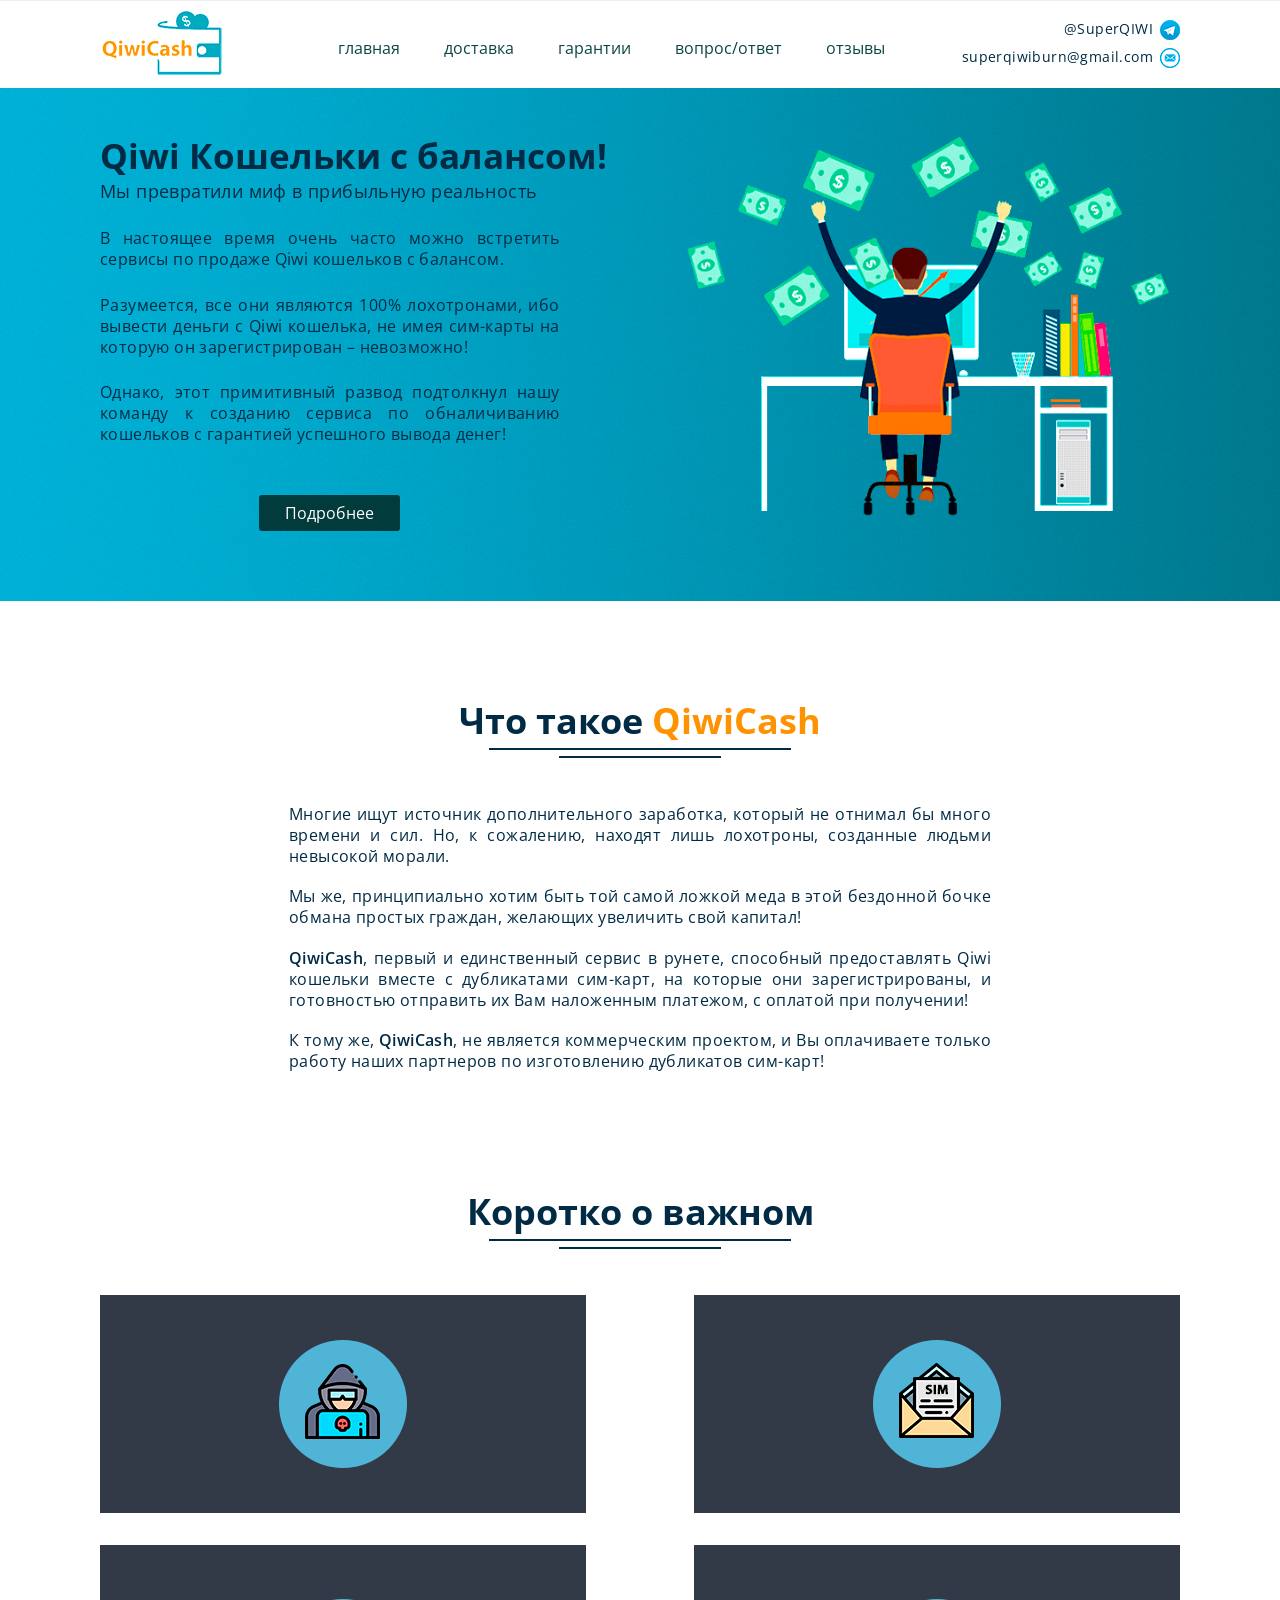
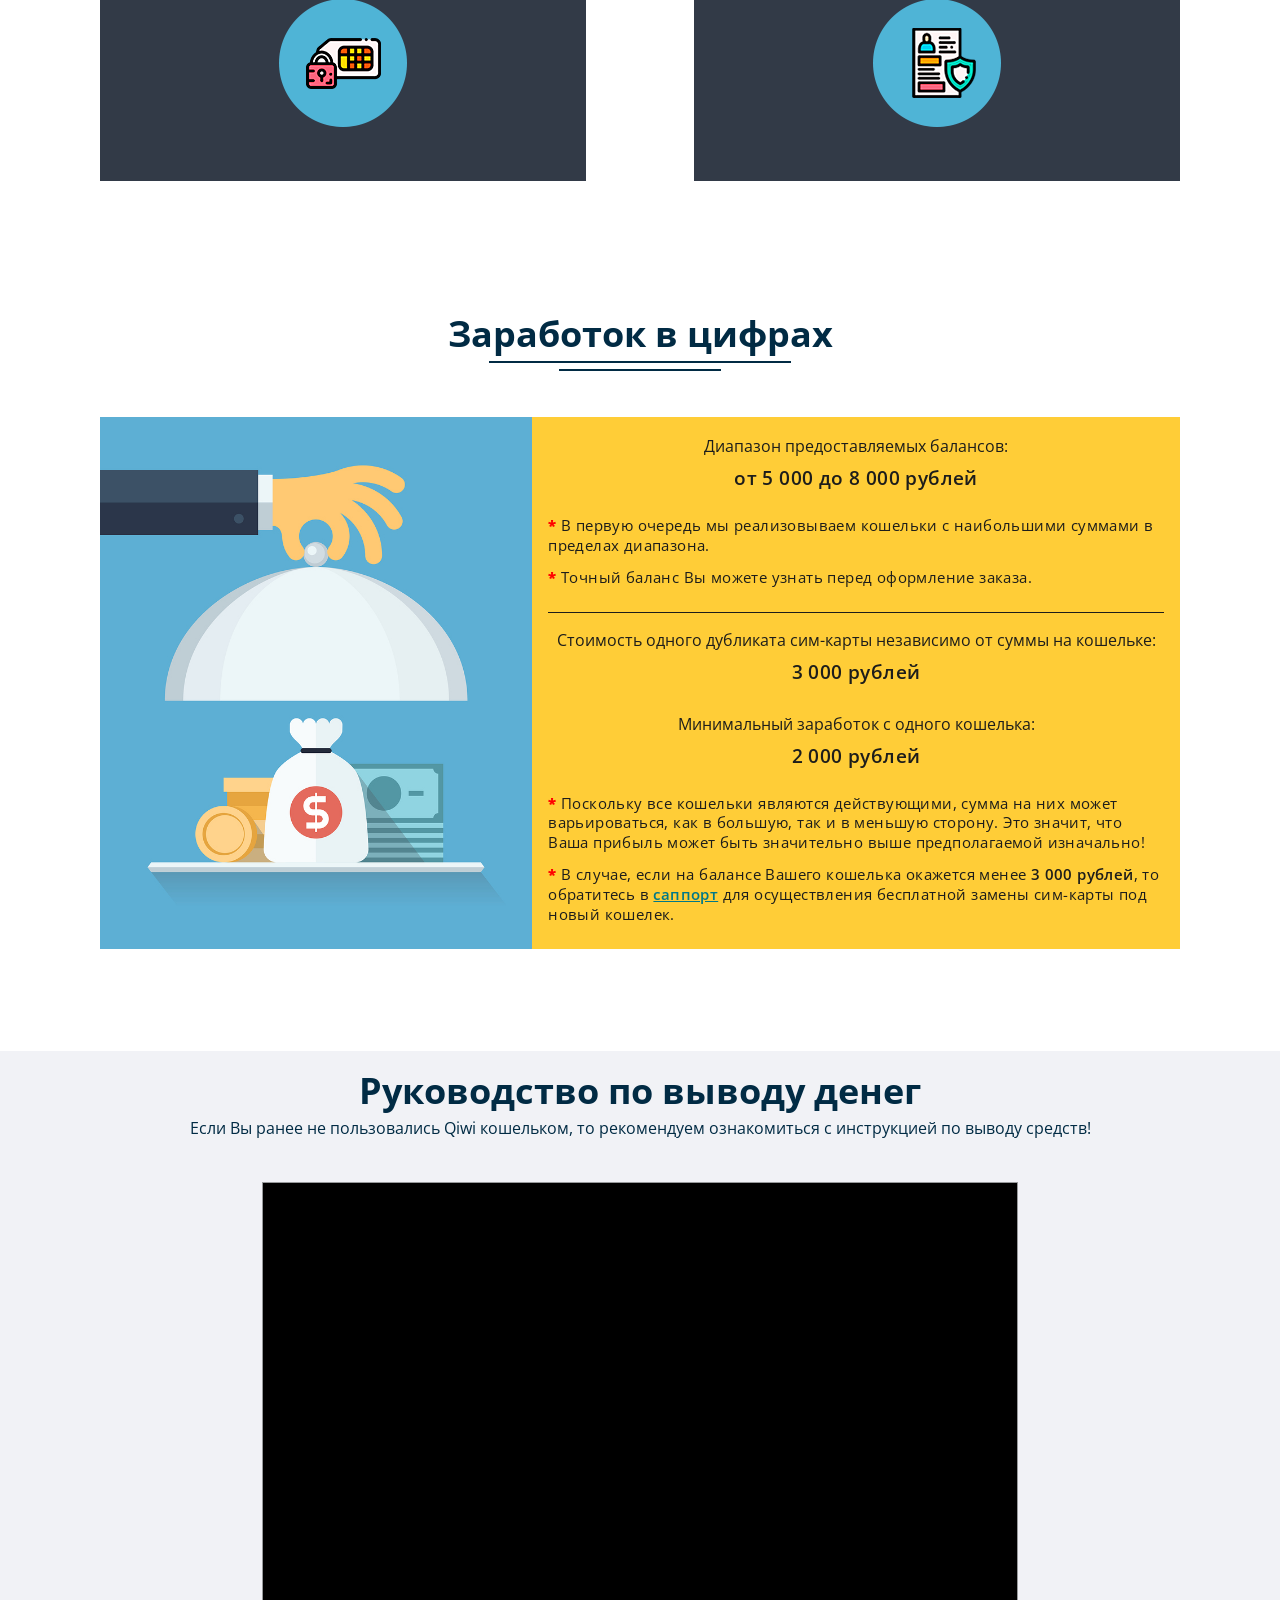
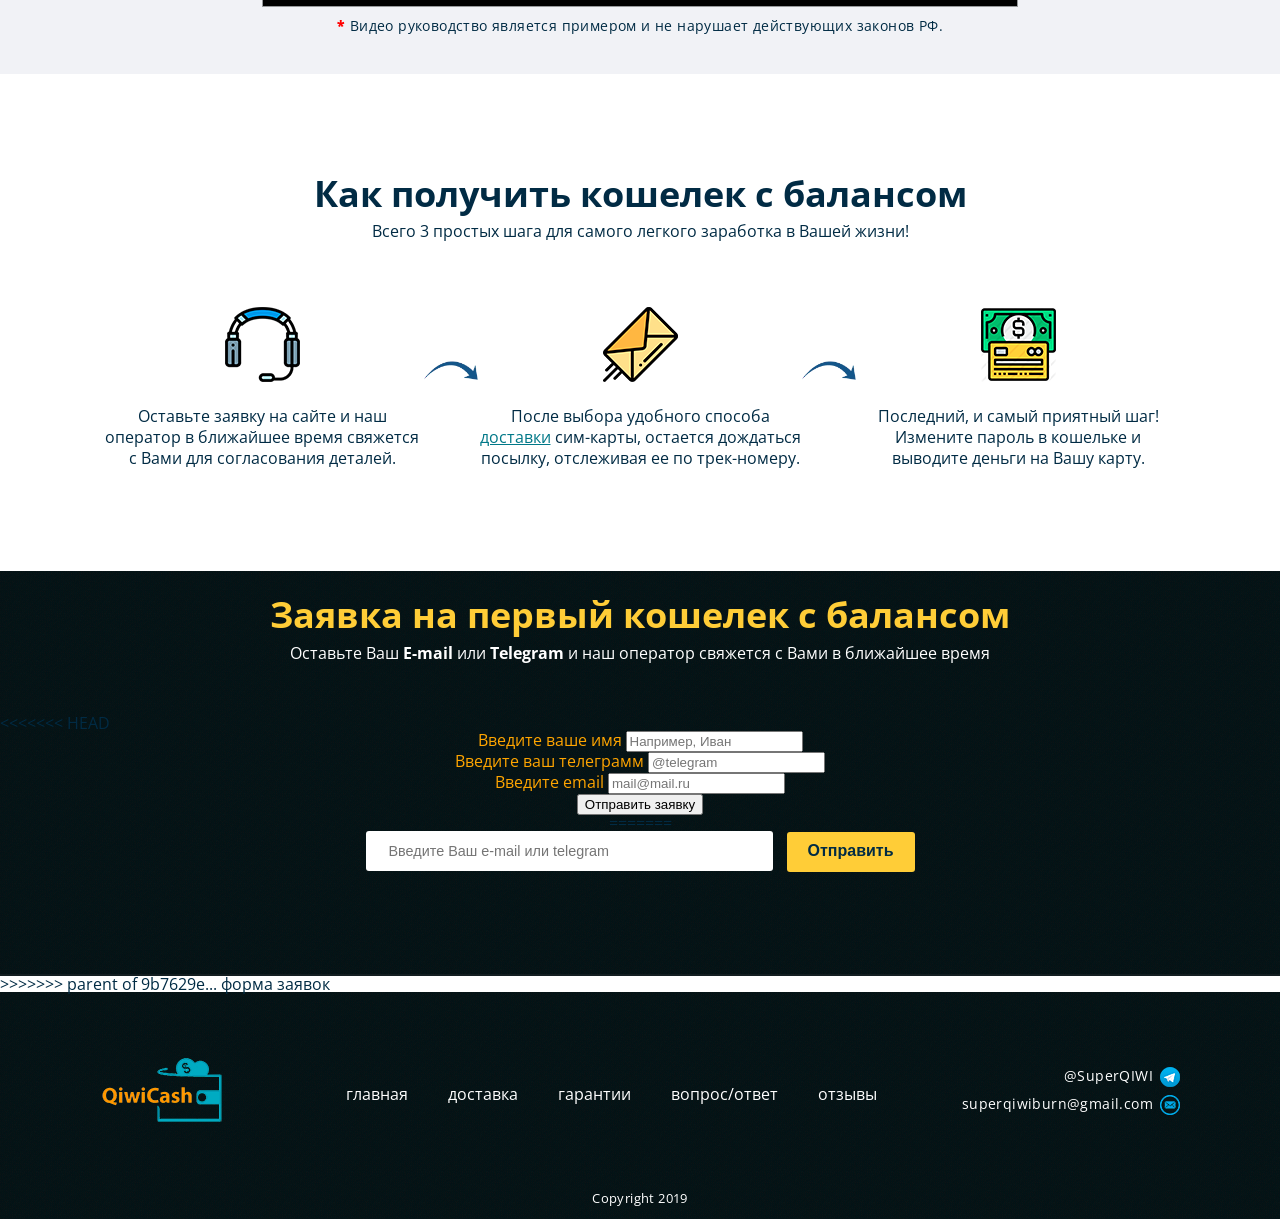
==== index.html @ d3dbf306 "BACK" ====
<!doctype html>
<html lang="ru">
  <head>
    <meta charset="utf-8">
    <meta name="viewport"content="width=device-width, user-scalable=yes, initial-scale=1.0, maximum-scale=2.0, minimum-scale=1.0">
    <meta http-equiv="X-UA-Compatible" content="ie=edge">
    <title>Qiwi Кошельки с балансом</title>
    <meta name="description" content="#">
    <meta name="keywords" content="#">
    <link rel="shortcut icon" href="favicon.ico" type="image/x-icon">
    <link rel="stylesheet" href="css/normalize.css">
    <link rel="stylesheet" href="css/style.css">
    <link href="https://fonts.googleapis.com/css?family=Open+Sans:300,400,600,700,800&amp;subset=cyrillic" rel="stylesheet">
    <script src="js/headhesive.min.js"></script> 
  </head>
  <body>
    <header id="header" class="header">
      <div class="container">
        <div class="top-header">
          <div class="logo">
            <a href="index.html"><img src="img/Logo.png" alt="logo" class="logo-img"></a>
          </div>
          <nav class="wrap-navigation">
            <div class="menuToggle">&#9776;</div>
	        <ul class="menu">
	          <li><a href="index.html">главная</a></li>
	          <li><a href="dostavka.html#dostavka">доставка</a></li>
	          <li><a href="garantii.html#garantii">гарантии</a></li>
	          <li><a href="fq.html#fq">вопрос/ответ</a></li>
	          <li><a href="otzyvy.html#otzyvy">отзывы</a></li>
	        </ul>
          </nav>
          <div class="contacts">
            <div class="telegram">
              <p>@SuperQIWI</p>
              <img src="img/icons/icon-teleg_topheader.png" alt="">
            </div>
            <div class="e-mail">
              <p>superqiwiburn@gmail.com</p>
              <img src="img/icons/icon-email-_topheader.png" alt="">
            </div>
          </div>
        </div>
     </div>
    <div class="bunner">
     	<div class="container">
        <div class="bunner-content">
          <div class="bunner-block-text">
            <div class="bunner-title">
              <h1>Qiwi Кошельки с балансом!</h1>
              <p>Мы превратили миф в прибыльную реальность</p>
            </div>
            <div class="bunner-wrap-text">
              <p>В настоящее время очень часто можно встретить сервисы
                 по продаже Qiwi кошельков с балансом.
              </p>
              <p>Разумеется, все они являются 100% лохотронами, ибо вывести 
               деньги с Qiwi кошелька, не имея сим-карты на которую он 
               зарегистрирован – невозможно!
              </p>
              <p>Однако, этот примитивный развод подтолкнул нашу команду 
                к созданию сервиса по обналичиванию кошельков с гарантией
                успешного вывода денег!
              </p>
							<div class="soc-button">
						    <script type="text/javascript">(function() {

						        if (window.pluso)if (typeof window.pluso.start == "function") return;

						        if (window.ifpluso==undefined) { window.ifpluso = 1;
						          
						        var d = document, s = d.createElement('script'), g = 'getElementsByTagName';
						          s.type = 'text/javascript'; s.charset='UTF-8'; s.async = true;
						          s.src = ('https:' == window.location.protocol ? 'https' : 'http')  + '://share.pluso.ru/pluso-like.js';
						          
						          var h=d[g]('body')[0];
						            h.appendChild(s);
						        }})();
						    </script>
						    <div class="pluso" data-background="transparent" data-options="small,round,line,horizontal,nocounter,theme=06" data-services="vkontakte,odnoklassniki,facebook,twitter,google,moimir,email,bookmark">
						    </div>
							</div>
              <div class="bunner-button">
                <buttom>
                  <a class="bunner-btn__order" href="#main">Подробнее</a>
                </buttom>
              </div>
            </div>
          </div>
          <div class="bunner-img">
            <img src="img/header-img.png" alt="bunner-img">
          </div>
        </div>
      </div>
    </div>   
    </header>
    <main id="main" class="main">
      <div class="container">
        <div class="main-title">
          <h2>Что такое <span>QiwiCash</span></h2>
        </div>
        <div class="main-content">
          <p>Многие ищут источник дополнительного заработка, который не отнимал бы много времени и сил. Но, к сожалению, находят лишь лохотроны, созданные людьми невысокой морали.</p>
          <p>Мы же, принципиально хотим быть той самой ложкой меда в этой бездонной бочке обмана простых граждан, желающих увеличить свой капитал!</p>
          <p><span>QiwiCash</span>, первый и единственный сервис в рунете, способный предоставлять Qiwi кошельки вместе с дубликатами сим-карт, на которые они зарегистрированы, и готовностью отправить их Вам наложенным платежом, с оплатой при получении!</p>
          <p>К тому же, <span>QiwiCash</span>, не является коммерческим проектом, и Вы оплачиваете только работу наших партнеров по изготовлению дубликатов сим-карт!</p>
        </div>
      </div>
    </main>
    <section id="feature" class="feature">
    	<div class="container">
    		<div class="feature-title">
    			<h2>Коротко о важном</h2>
    		</div>
    		<div class="feature-content">
					<div class="oneA">
						<div class="imgDef1"></div>
						<h3>Всегда свежие кошельки</h3>
						<div class="feature-text">
							<p>Посредством автоматического парсинга, мы ежедневно пополняем нашу базу свежими кошельками!</p>
							<p>Также один раз в сутки, проверяем все кошельки на валидность и сумму баланса на них.</p>
							<p>В связи с этим, мы даем 90% гарантию на работоспособность всех предоставляемых Qiwi кошельков!</p>
						</div>
						<div class="lineTop"></div>
						<div class="lineRight"></div>
						<div class="lineBottom"></div>
						<div class="lineLeft"></div>
					</div>
					<div class="oneA">
						<div class="imgDef2"></div>
						<h3>Удобные варианты доставки</h3>
						<div class="feature-text">
							<p>Вы можете заказать кошелек, выбрав удобный для Вас способ доставки сим-карты транспортными компаниями:</p>
							<p><a href="https://www.dellin.ru/" target="_blank">Деловые линии</a>, <a href="https://www.cdek.ru" target="_blank">СДЭК</a>, <a href="https://www.dhl.ru" target="_blank">DHL</a> или наложенным платежом почты РФ с оплатой при получении.</p>
							<p>Стоимость и сроки доставки рассчитываются по внутренним тарифам ТК или почты РФ.</p>
						</div>
						<div class="lineTop"></div>
						<div class="lineRight"></div>
						<div class="lineBottom"></div>
						<div class="lineLeft"></div>
					</div>
    		</div>
    		<div class="feature-content">
					<div class="oneA">
						<div class="imgDef3"></div>
						<h3>Бесплатная замена SIM</h3>
						<div class="feature-text">
							<p>Несмотря на постоянную проверку кошельков, на работоспособность, все же остается небольшая вероятность его блокировки на пути к Вам.</p>
							<p>В случае если Ваш кошелек окажется заблокированным или его баланс будет менее 3 000 р., то мы осуществим бесплатную замену сим-карты.</p>
							<p>Замена дубликата занимает 1-2 рабочих дня.</p>
						</div>
						<div class="lineTop"></div>
						<div class="lineRight"></div>
						<div class="lineBottom"></div>
						<div class="lineLeft"></div>
					</div>
					<div class="oneA">
						<div class="imgDef4"></div>
						<h3>Безопасный вывод средств</h3>
						<div class="feature-text">
							<p>Мы ни в коем случае не посягаем на деньги рядовых граждан!</p>
							<p>Вся наша база состоит исключительно из кошельков 
              продавцов нелегальных товаров и услуг со всего 
              даркнета.</p>
							<p>Такой подход исключает всевозможные разбирательства со 
              стороны владельцев кошельков, что делает вывод средств 
              полностью для Вас безопасным!</p>
						</div>
						<div class="lineTop"></div>
						<div class="lineRight"></div>
						<div class="lineBottom"></div>
						<div class="lineLeft"></div>
					</div>
    		</div>
    	</div>
    </section>
    <section id="profit" class="profit">
    	<div class="container">
    		<div class="profit-title">
    			<h2 class="profit-title__text">Заработок в цифрах</h2>
    		</div>
			<div class="profit-content">
				<div class="profit-content_img">
					<img src="img/profit-img.jpg" alt="" class="profit-img">
					<img src="img/profit-bg-mobile.jpg" alt="" class="profit-img-mobile">	
				</div>
				<div class="profit-content_text">
					<div class="profit-block__text">
						<div class="profit-block__one">
							<h4>Диапазон предоставляемых балансов:</h4>
							<p class="profit-text__bold">
								от 5 000 до 8 000 рублей
							</p>
							<div class="profit-info">
								<p><span class="red">*</span> В первую очередь мы реализовываем кошельки с наибольшими суммами в пределах диапазона.</p>
								<p><span class="red">*</span> Точный баланс Вы можете узнать перед оформление заказа.</p>
							</div>
							<hr class="line">
						</div>	
						<div class="profit-block__two">
							<h4>Стоимость одного дубликата сим-карты независимо от суммы на кошельке:</h4>
							<p class="profit-text__bold">
								3 000 рублей
							</p>
							<h4 class="padding-title">Минимальный заработок с одного кошелька:</h4>
							<p class="profit-text__bold">
								2 000 рублей
							</p>	
							<div class="profit-info">
								<p><span class="red">*</span> Поскольку все кошельки являются действующими, сумма на них может варьироваться, как в большую, так и в меньшую сторону. Это значит, что Ваша прибыль может быть значительно выше предполагаемой изначально!</p>
								<p><span class="red">*</span> В случае, если на балансе Вашего кошелька окажется менее <span class="bolder">3 000 рублей</span>, то обратитесь в <a href="garantii.html#no-replacement">саппорт</a> для осуществления бесплатной замены сим-карты под новый кошелек.</p>
							</div>
						</div>	
					</div>
				</div>
			</div>
    	</div>
    </section>
    <section class="instruction">
    	<div class="container">
    		<div class="instruction-title">
    			<h2>Руководство по выводу денег</h2>
    			<p>Если Вы ранее не пользовались Qiwi кошельком, то рекомендуем ознакомиться с инструкцией по выводу средств! </p>
    		</div>
    		<div class="video-content">
    			<div class="video-block"></div>
          <iframe class="video" src="https://www.youtube.com/embed/ole6vR-BFGw" allowfullscreen></iframe>
    		</div>
        <p class="video-text"><span class="red">*</span> Видео руководство является примером и не нарушает действующих законов РФ.</p>
    	</div>
    </section>
    <section class="step">
    	<div class="container">
    		<div class="step-title">
    			<h2>Как получить кошелек с балансом</h2>
    			<p>Всего 3 простых шага для самого легкого заработка в Вашей жизни!</p>
    		</div>
    		<div class="step-content">
    			<div class="step-content_block">
    				<div class="step-content_img">
    					<img src="img/icons/operator.png" alt="">
    				</div>
    				<div class="step-content_text">
    					<p>Оставьте заявку на сайте и наш оператор в ближайшее время свяжется с Вами для согласования деталей.</p>
    				</div>
    			</div>
    			<div class="str">
    				<img src="img/icons/str.png" alt="#">	
    			</div>
    			<div class="str-column">
    				<img src="img/icons/str-colum.png" alt="#">
    			</div>
    			<div class="step-content_block">
    				<div class="step-content_img">
    					<img src="img/icons/mail.png" alt="#">
    				</div>
    				<div class="step-content_text">
    					<p>После выбора удобного способа 
                 <a href="dostavka.html#dostavka">доставки</a> сим-карты, остается дождаться 
                  посылку, отслеживая ее по трек-номеру.</p>
    				</div>
    			</div>
    			<div class="str">
    				<img src="img/icons/str.png" alt="#">	
    			</div>
    			<div class="str-column">
    				<img src="img/icons/str-colum.png" alt="#">
    			</div>
    			<div class="step-content_block">
    				<div class="step-content_img">
    					<img src="img/icons/Cash.png" alt="#">
    				</div>
    				<div class="step-content_text">
    					<p>Последний, и самый приятный шаг!<br> 
                  Измените пароль в кошельке и выводите
                  деньги на Вашу карту.</p>
    				</div>
    			</div>
    		</div>
    	</div>
    </section>
    <section id="mail" class="mail">
    	<div class="mail-title">
    		<h2>Заявка на первый кошелек с балансом</h2>
    		<p>Оставьте Ваш <span>E-mail</span> или <span>Telegram</span> и наш оператор свяжется с Вами в ближайшее время</p>
    	</div>
      <div class="overlay js-overlay-thank-you">
        <div class="modal">
          <div class="popup js-thank-you">
            <h6>Спасибо за заявку!</h6>
            <p>Скоро оператор c Вами свяжется</p>
            <div class="close-popup js-close-thank-you"></div>
          </div>
        </div>
      </div>
<<<<<<< HEAD
    	<div align="center" class="form-block">
    		<form  action="mail.php" method="GET">
      			
      			<div class="form-group">
      				<label style="color:Orange" for="">Введите ваше имя</label>
      				<input type="text" class="form-control" id="" name="user_name" placeholder="Например, Иван">
      			</div>
      		
      			<div class="form-group">
      				<label style="color:Orange" for="">Введите ваш телеграмм</label>
      				<input type="text" class="form-control" id="" name="user_phone" placeholder="@telegram">
      			</div>
      		
      			<div class="form-group">
      				<label style="color:Orange" for="">Введите email</label>
      				<input type="text" class="form-control" id="" name="user_email" placeholder="mail@mail.ru">
      			</div>
      		
      			<button type="submit" class="btn btn-primary">Отправить заявку</button>
      		</form>
    	
    <!-- Интеллектуальная собственность baezgamer -->
=======
    	<div class="form-block">
    		<form class="form" id="form" name="form">
					<input type="text" class="form-field" name="phone" placeholder="Введите Ваш e-mail или telegram">
					<button class="form-button"><span class="text-button">Отправить</span></button>
        </form>
    	</div>
    </section>
    <!-- Интеллектуальная собственность CamelCase -->
>>>>>>> parent of 9b7629e... форма заявок
		<footer id="footer" class="footer">
			<div class="container">
				<div class="footer-content">
					<a href="#"><img src="img/Logo.png" alt="logo" class="logo"></a>
					<div class="footer-navigation">
						<nav>
	           <ul class="footer-menu">
	          <li><a href="index.html">главная</a></li>
	          <li><a href="dostavka.html#dostavka">доставка</a></li>
	          <li><a href="garantii.html#garantii">гарантии</a></li>
	          <li><a href="fq.html#fq">вопрос/ответ</a></li>
	          <li><a href="otzyvy.html#otzyvy">отзывы</a></li>
	           </ul>
            </nav>
					</div>
					<div class="footer-contacts">
						<div class="telegram">
              <p>@SuperQIWI</p>
              <img src="img/icons/icon-teleg_topheader.png" alt="">
            </div>
            <div class="e-mail">
              <p>superqiwiburn@gmail.com</p>
              <img src="img/icons/icon-email-_topheader.png" alt="">
            </div>
          </div> 
				</div>
				<div class="copyright">
          <p>Copyright 2019</p>
        </div> 
		</footer>
    <script src="https://ajax.googleapis.com/ajax/libs/jquery/3.4.0/jquery.min.js"></script>
    <script src="js/script.js"></script>
    <script src="js/jquery.maskedinput.js"></script>

    <!-------- scroll ---------->
    <script type="text/javascript">
		$(function(){
      $("a[href^='#']").click(function(){
        var _href = $(this).attr("href");
        $("html, body").animate({scrollTop: $(_href).offset().top+"px"}, 1000);
        return false;
	     });
		});
	</script>
  </body>
</html>
---- css/style.css ----
body {
	font-family: 'Open Sans', sans-serif;
    font-size: 1em;
    color: #012b44;
}

h2 {
	font-size: 36px;
	font-weight: 700;
	position: relative;
}

p {
	line-height: 130%;
	letter-spacing: 0.4px;
}

.container {
	max-width: 1100px;
	margin: 0 auto;
	padding: 0 10px;
}

/* Wrap page header */

.header {
	margin-bottom: 8%;
}

.top-header {
	padding: 10px 0;
	display: flex;
	justify-content: space-between;
}

.wrap-navigation {
	margin-top: 30px;
	position: relative;	
}

.menu li {
	display: inline-block;
	padding-left: 40px;
}

.menu a {
	color: #0a4646;
	font-weight: 400;
}

.menu a:after {
	background-color: #128686;
    display: block;
    content: "";
    height: 2px;
    width: 0%;
    margin-top: 3px;
    -webkit-transition: width .3s ease-in-out;
    -moz--transition: width .3s ease-in-out;
    transition: width .3s ease-in-out;
}

.menu a:hover {
	color: #0b6c6c;
}

.menu a:hover:after,
.menu a:focus:after {
    width: 100%;
}

.contacts {
	margin-top: 10px;
}

.telegram,
.e-mail {
	display: flex;
	justify-content: flex-end;
}

.contacts p {
	font-size: 14px;
	padding-right: 7px;
}

.menuToggle{
	display: none;
}

.telegram {
	margin-bottom: 8px;
}

/* fixed navigation */

.headhesive {
	background: #f6f6f6;
	position: fixed;
	padding: 5px 30px 5px 30px;
	width: 100%;
	transform: translateY(-100%);
	z-index: 99999;
	transition: 0.9s;
	border-bottom: 1px solid #bdbfc2;
}

.headhesive>.logo img {
	width: 80%;
}

.headhesive--stick {
	transform: translateY(0);
}

.headhesive>.wrap-navigation {
	margin-top: 22px;
}

.headhesive>.contacts {
	margin-top: 3px;
}

/*_________________________*/

.bunner {
	height: 100%;
    background: url(../img/bunner-bg.png) repeat-y left;
}

.dostavka-bunner {
	background: #f78fb3;
}

.garantii-bunner {
	background: #9c88ff;
}

.fq-bunner {
	background: #00b894;
}

.otzyvy-bunner {
	background: #ffcd37;
}

.bunner-content {
	display: flex;
	justify-content: space-between;
	padding-bottom: 6%;
}

.bunner-block-text {
	padding-top: 50px;
	width: 60%;
}

.bunner-title h1 {
	font-size: 35px;
	font-weight: 700;
}

.bunner-title p {
	padding-top: 7px;
	font-size: 18px;
}

.bunner-wrap-text {
	width: 80%;
}

.bunner-wrap-text p {
	padding-top: 25px;
	text-align: justify;
}

.soc-button {
	margin-top: 15px;
}

.bunner-button {
	margin-top: 60px;
	text-align: center;
}

.bunner-btn__order {
	color: #fff;
	background: #013b3b;
	padding: 7px 26px;
    border-radius: 3px;
}

.bunner-btn__order:hover {
	background: #0a4646;
	transition: .5s;
}

.bunner-img {
	margin-top: 40px;
}

.bunner-img img {
	width: 100%;
}

.main {
	margin-bottom: 8%;
}

.main-title {
	text-align: center;
	margin-bottom: 6%;
}

.main-title h2:before,
.feature-title h2:before,
.profit-title h2:before {
  content: "";
  position: absolute;
  top: 45px;
  left: 0;
  width: 28%;
  height: 2px;
  background-color: #012b44;
  right: 0;
  margin: 0 auto;
  display: block;
}

.main-title h2:after,
.feature-title h2:after,
.profit-title h2:after {
  content: "";
  position: absolute;
  top: 53px;
  left: 0;
  width: 15%;
  height: 2px;
  background-color: #012b44;
  right: 0;
  margin: 0 auto;
  display: block;
}

.garantii-title h2:before,
.dostavka-title h2:before {
  content: "";
  position: absolute;
  top: 42px;
  left: 0;
  width: 14%;
  height: 2px;
  background-color: #012b44;
  right: 0;
  margin: 0 auto;
  display: block;
}

.garantii-title h2:after,
.dostavka-title h2:after {
  content: "";
  position: absolute;
  top: 50px;
  left: 0;
  width: 10%;
  height: 2px;
  background-color: #012b44;
  right: 0;
  margin: 0 auto;
  display: block;
}

.main-title span {
	color: #ff9200;
}

.main-content {
	max-width: 65%;
	margin: 0 auto;
}

.main-content p {
	text-align: justify;
	padding-bottom: 20px;
}

.main-content span {
	font-weight: 600;
}

.feature {
	margin-bottom: 8%;
}

.feature-title {
	text-align: center;
	margin-bottom: 6%;
}

.feature-content {
	display: flex;
	justify-content: space-between;
	align-items: stretch;
}

.feature-text {
	font-size: 0.9em;
}

.oneA {
	width: 45%; /*ширина блока*/
	height: auto; /*высота блока*/
	margin-bottom: 3%;
	position: relative;
	overflow: hidden;
	background: #323A47; /*цвет фона блока*/
}

.feature-text {
	padding: 20px 20px 10px 20px;
}

.oneA p {
	color: #fff; /*цвет текста описания*/
	opacity: 0;
	text-align: justify;
	padding-bottom: 10px;
	-webkit-transition: opacity 0.2s ease-in-out .6s;
	transition: opacity 0.2s ease-in-out .6s;
}

.oneA h3 {
	text-align: center;
	color: #77B3D4; /*цвет текста заголовка*/
	font-size: 20px;
	margin: 0;
	padding: 0;
	line-height: 25px;
	opacity: 0;
	padding: 20px 20px 0 20px;
	-webkit-transition: opacity 0.2s ease-in-out .6s;
	transition: opacity 0.2s ease-in-out .6s;
}

.oneA a {
	color: #ffeb3b;
	text-decoration: underline;
}

.oneA a:hover {
	color: #f0dc2a;
}

.oneA:hover p, .oneA:hover h3{
	opacity: 1;
}

/* Свойства блоков с иконками */
.imgDef1, .imgDef2, .imgDef3, .imgDef4{
	width: 100%;
	height: 100%;
	position: absolute;
	top:0;
	left:0;
	-webkit-transition: all 0.4s ease-in-out .3s;
	transition: all 0.4s ease-in-out .3s;
	z-index: 10;
}

/* Изображение иконок 128x128px */
.imgDef1 {
	background: url(../img/icons/icon-base.png) no-repeat 50% 50%;
}

.imgDef2 {
	background: url(../img/icons/icon-posilka.png) no-repeat 50% 50%;
}

.imgDef3 {
	background: url(../img/icons/icon-sim.png) no-repeat 50% 50%;
}

.imgDef4 {
	background: url(../img/icons/icon-security.png) no-repeat 50% 50%;
}


/* Анимация иконки при наведении */
.oneA:hover .imgDef1, 
.oneA:hover .imgDef2  {
	top:-36%;
	left:-42%;
	-webkit-transform:scale(0.3);
	transform:scale(0.3);
}
 
.oneA:hover .imgDef3, 
.oneA:hover .imgDef4 {
	top:-37%;
	left:-42%;
	-webkit-transform:scale(0.3);
	transform:scale(0.3);
}

/*Обводка*/
.lineTop, .lineRight, .lineBottom, .lineLeft {
	position: absolute;
	background: #77B3D4; /*цвет границы*/
	-webkit-transition:
		top 0.4s ease-in-out 0s,
		right 0.4s ease-in-out 0s,
		bottom 0.4s ease-in-out 0s,
		left 0.4s ease-in-out 0s;
	transition:
		top 0.4s ease-in-out 0s,
		right 0.4s ease-in-out 0s,
		bottom 0.4s ease-in-out 0s,
		left 0.4s ease-in-out 0s;
}

.lineTop, .lineBottom {	width: 100%;height: 6px;}
.lineLeft, .lineRight {	width: 6px;height: 100%;}

/*граница сверху*/
.lineTop {left:-100%;top:0;}
.oneA:hover .lineTop {left:0;}

/*граница справа*/
.lineRight {top:-100%;right:0;}
.oneA:hover .lineRight {top:0;}

/*граница снизу*/
.lineBottom {right:-100%;bottom:0;}
.oneA:hover .lineBottom {right:0;}

/*граница слева*/
.lineLeft {bottom:-100%;left:0;}
.oneA:hover .lineLeft {bottom:0;}

.profit {
	height: auto;
	margin-bottom: 8%;
}

.profit-title {
	text-align: center;
	margin-bottom: 6%;
}

.profit-content {
	display: flex;
}

.profit-content a {
	color: #007888;
	text-decoration: underline;
	font-weight: 600;
}

.profit-content_img {
	width: 40%;
	background: #5dafd4;
}

.profit-img {
	max-width: 100%;
}

.profit-img-mobile {
	display: none;
	max-width: 100%;
}

.profit-content_text {
	width: 60%;
	padding: 2% 1.5% 0 1.5%;
	background: #ffcd37;
	color: #1d1d1b;
}

.profit-block__one {
	margin-bottom: 3%;
}

.profit-block__one h4,
.profit-block__two h4 {
	text-align: center;
	padding-bottom: 2%;
}

.profit-text__bold {
	text-align: center;
	font-size: 1.2em;
	font-weight: 600;
}

.profit-info {
	margin-top: 4%;
    padding-bottom: 2%;
}

.padding-title {
	padding-top: 5%;
}

.red {
	color: red;
	font-weight: 800;
}

.profit-info p {
	font-size: 0.95em;
	padding-bottom: 2%;
}

.line {
	background-color: #1d1d1b;
	color: #1d1d1b;
	height: 1px;
	border: none;
	margin: 0;
}

.instruction {
	background: #f1f2f6;
	margin-bottom: 8%;
	padding-bottom: 3%;
}

.instruction-title {
	text-align: center;
	padding-top: 2%;
	margin-bottom: 4%;
}

.instruction-title p {
	padding-top: 0.8%;
	letter-spacing: 0;
}

.video-content {
	position: relative;
	width: 70%;
	margin: 0 auto;
}

.video-block {
	padding-top: 56.25%;
	height: 0;
}


iframe {
	width: 100%;
	height: 70%;
	border: none;
}

.video {
	position: absolute;
	background: #000;
	width: 100%;
	height: 100%;
	top: 0;
	left: 0;
	border: 1px solid #97999b;
}

.video-text {
	font-size: 0.9em;
	padding-top: 10px;
	text-align: center;	
}

.step {
	margin-bottom: 8%;
}

.step-title {
	text-align: center;
	margin-bottom: 6%;	
}

.step-title p {
	padding-top: 0.8%;
	letter-spacing: 0;
}

.step-content {
	display: flex;
}

.step-content_block {
	width: 30%;
	text-align: center;
}

.step-content_img img {
	max-width: 100%;
}

.step-content_text {
	margin-top: 7%;
}

.str {
	width: 5%;
	margin-top: 5%;
}

.str img {
	max-width: 100%;
}

.str-column {
	display: none;
}

.step-content_text a {
	color: #007888;
	text-decoration: underline;
}

.step-content_text a:hover {
	color: #05454e;
}

.step-content_text p {
	letter-spacing: 0;
}

.mail {
	background: url(../img/footer-bg.png) repeat;
	height: auto;
	padding-bottom: 8%;
	border-bottom: 2px solid #131e21;
}

.mail-title {
	text-align: center;
	margin-bottom: 4%;
	padding-top: 2%;	
}

.mail-title h2 {
	color: #ffcd37;
}

.mail-title p {
	padding-top: 0.8%;
	letter-spacing: 0;
	color: #fff;
}

.mail-title span {
	font-weight: 700;
}

.form {
	text-align: center;
}

.form-field {
	background: #fff;
    border-radius: 3px;
    width: 30%;
    height: 5%;
    padding: 12px 0 12px 23px;
    margin-right: 10px;
    border: none;
    outline: 0;
    font-size: .9em;
}

.form-button {
	background: #ffcd37;
	border-radius: 3px;
	width: 10%;
	border: 0;
	padding: 10px 0 12px 0;
	cursor: pointer;
	outline: none;
}

.text-button {
	font-size: 1.2em;
	color: #012b44;
	font-weight: 700;
}

.form-button:hover {
	background: #f8c428;
	transition: .5s;
}

.footer {
	background: url(../img/footer-bg.png) repeat;
	height: auto;
	padding-bottom: 1%;
}

/* Popup */

.overlay {
    position: fixed;
    overflow: auto;
    left: 0;
    top: 0;
    width: 100%;
    height: 100%;
    background-color: rgba(0,0,0,0.5);;
	display: none;
}

.js-overlay-thank-you {
	text-align: center;
    white-space: nowrap;
}

.js-overlay-thank-you::after {
	display: inline-block;
    vertical-align: middle;
    width: 0;
    height: 100%;
    content: '';
}

.modal {
	display: inline-block;
    vertical-align: middle;
    position: relative;
}

.popup {
    margin: 50px;
    padding: 40px;
    text-align: center;
    white-space: normal;
    background-color: #fff;
    border-radius: 3px;    
    color: #000;
}

.popup h6 {
	font-size: 1.3em;
	font-weight: 600;
}

.popup p {
	padding-top: 5px;
	font-size: 0.8em;
	letter-spacing: 0px;
}

.close-popup {
	position: absolute;
	top: 55px;
	right: 60px;
	width: 15px;
	height: 15px;
	cursor: pointer;
}

.close-popup:before {
	content: '';
	background-color: #000;
	position: absolute;
	height: 1px;
	width: 25px;
	top: 11px;
	left: -4px;
	transform: rotate(-45deg);
}

.close-popup:after {
	content: '';
	background-color: #000;
	position: absolute;
	height: 1px;
	width: 25px;
	top: 11px;
	transform: rotate(45deg);
	left: -4px;
}

.footer-content {
	display: flex;
	justify-content: space-between;
	padding-top: 6%;
	margin-bottom: 6%;
}

.footer-menu {
	display: flex;
	padding-top: 5%;
}

.footer-menu li {
	padding-left: 40px;
}

.footer-menu a {
	color: #fff;
}

.footer-menu a:after {
    background-color: #128686;
    display: block;
    content: "";
    height: 2px;
    width: 0%;
    margin-top: 3px;
    -webkit-transition: width .3s ease-in-out;
    -moz--transition: width .3s ease-in-out;
    transition: width .3s ease-in-out;
}

.footer-menu a:hover {
	color: #128686;
}

.footer-menu a:hover:after,
.footer-menu a:focus:after {
    width: 100%;
}

.footer-contacts {
	margin-top: 10px;
}

.footer-contacts>.telegram {
	margin-bottom: 8px;
}

.footer-contacts>.telegram p,
.footer-contacts>.e-mail p {
	font-size: 14px;
	padding-right: 7px;
	color: #fff;
}

.copyright {
	text-align: center;
}

.copyright p {
	color: #fff;
	font-size: .8em;
}


/*Dostavka page*/

.dostavka {
	margin-bottom: 10%;
}

.dostavka-title {
	text-align: center;
	margin-bottom: 6%;
}

.dostavka-content {
	display: flex;
	justify-content: space-between;
}

.dostavka-tk,
.dostavka-pochta {
	width: 50%;
}

.dostavka-tk {
	padding-right: 2%;
	border-right: 1px solid #012b44;
}

.dostavka-pochta {
	border-left: 1px solid #012b44;
	padding-left: 2%;
}

.dostavka-content h5 {
	text-align: center;
	font-size: 1.1em;
	font-weight: 600;	
}

.dostavka-content h6 {
	padding-top: 4%;
	font-weight: 600;
}

.dostavka-content a {
	color: #007888;
	font-weight: 600;
	text-decoration: underline;
}

.dostavka-content a:hover {
	color: #05454e;
}

.dostavka-text {
	margin-top: 5%;
}

.dostavka-items li {
	padding-top: 2%;
}

.bolder {
	font-weight: 600;
}

.dostavka-info p {
	padding-top: 1%;
}

/*Garantii page*/

.garantii {
	margin-bottom: 10%;
}

.garantii-title {
	text-align: center;
	margin-bottom: 6%;
}

.garantii-content {
	max-width: 65%;
	margin: 0 auto;
	text-align: justify;
}

.garantii-intro p,
.zamena-sim p {
	padding-bottom: 20px;
}

.garantii-content h6 {
	padding-top: 2%;
	padding-bottom: 15px;
	font-weight: 600;
	font-size: 1.1em;
}

.fq {
	margin-bottom: 10%;
}

.fq-content {
	max-width: 65%;
	margin: 0 auto;
}


.fq-title {
	text-align: center;
	margin-bottom: 6%;
}

.fq-title p {
	padding-top: 0.8%;
	letter-spacing: 0;
}

.spoiler-block{
	margin-bottom:10px; 
	font-size: 0.95em;
}

.spoiler-title {
	background: #00b894;
	border-radius: 3px;
	padding:10px;
	color: #012b44;
	font-weight: 600;
	display:block; 
}

.spoiler-content {
	display:none; 
	padding: 5px 10px 15px 20px;
	margin-top:5px; 
	background:#efede9;
	border-radius: 3px; 
}

.spoiler-content p {
	padding-top: 5px;
	letter-spacing: 0px;
}

/* Otzyvy */

.otzyvy-title {
	text-align: center;
	margin-bottom: 6%;
}

.otzyvy-title p {
	padding-top: 0.8%;
	letter-spacing: 0;
}


 /* media queries */

@media screen and (max-width: 992px) {
	
	h2 {
		font-size: 1.875em;
	}

	.top-header {
		justify-content: space-around;
	}

	.contacts {
		display: none;
	}

	.headhesive {
		justify-content: center;
		padding: 5px 0px;
	}

	.headhesive>.contacts {
		display: none;
	}

	.headhesive>.menu li {
		padding-left: 25px;
	}

	.menu li {
		padding-left: 35px;
	}

	.bunner-block-text {
		width: 90%;
		padding-top: 30px;
	}

	.bunner-wrap-text {
		width: 90%;
		margin-top: 0;
	}

	.bunner-wrap-text {
		padding-top: 15px;
	}

	.bunner-img {
		margin: auto;
	}

	.feature-content {
		flex-direction: column;
		align-items: center;
	}

	.oneA {
		width: 60%;
	}

	.form-field {
		width: 40%;
	}

	.form-button {
		width: 14%;
	}

	.footer-content {
		padding-top: 3%;
	}

	.footer-content img {
		padding-top: 16%;
	}

	.footer-menu {
		flex-direction: column;
		text-align: right;
		padding-top: 0;
	}

	.footer-contacts {
		display: none;
	}
}

@media screen and (max-width: 768px) {
	
	.top-header {
		justify-content: space-between;
	}

	.headhesive {
		display: none;
	}

	.headhesive>.wrap-navigation {
		margin-top: 6px;
	}

	.headhesive>.logo img {
		max-width: 70%;
	}

	.logo img {
		max-width: 90%;
	}

	.wrap-navigation {
		margin-top: 20px;
	}

	.menu {
		background: #fff;
		border-radius: 3px;
		margin-top: 10px;
		display: none;
		position: absolute;
		top: 35px;
		right: 0px;
		z-index: 999;
	}

	.menuToggle {
		display: block;
		font-size: 35px;
		cursor: pointer;
	}

	.menu li {
		display: block;
		padding: 0 10px 5px 10px;
	}

	.bunner-content {
		justify-content: center;
		padding-bottom: 5%;
	}

	.bunner-block-text {
		width: 100%;
		padding-top: 20px;
	}

	.bunner-title {
		text-align: center;
	}

	.bunner-wrap-text {
		width: 80%;
		margin: 0 auto;
	}

	.bunner-wrap-text p {
		padding-top: 15px;
		letter-spacing: 0;
	}

	.soc-button {
		text-align: center;
	}

	.bunner-button {
		display: none;
	}

	.bunner-img {
		display: none
	}

	.main-title h2:after,
	.feature-title h2:after,
	.profit-title h2:after,
	.dostavka-title h2:after {
	  top: 43px;
	}

	.main-title h2:before,
	.feature-title h2:before,
	.profit-title h2:before,
	.dostavka-title h2:before {
	  top: 35px;
	}

	.garantii-title h2:before {
	  top: 38px;

	}

	.garantii-title h2:after {
	  top: 45px;
	}

	.main-content {
		max-width: 80%;
	}

	.oneA {
		width: 80%;
	}

	.oneA:hover .imgDef3, 
	.oneA:hover .imgDef4 {
		top:-38%;
	}

	.profit-content {
		flex-direction: column;
	}

	.profit-content_img,
	.profit-content_text {
		width: 100%;
	}

	.profit-img {
		display: none;
	}

	.profit-img-mobile {
		display: block;
		width: 100%;
	}
	
	.profit-content_text {
		padding-top: 3%;
	}

	.video-content {
		width: 80%;
	}

	.step {
    	margin-bottom: 15%;
	}

	.step-content {
		flex-direction: column;
	}

	.step-content_block {
		width: 48%;
		margin: 0 auto;
	}

	.str {
		display: none;
	}

	.str-column {
		display: block;
		text-align: center;
	}

	.str-column img {
		max-width: 35px;
		margin: 5% 0;
	}

	.step-content_text {
		margin-top: 2%;
	}

	.form {
		text-align: center;
	}

	.instruction-title p,
	.step-title p,
	.mail-title p,
	.fq-title p,
	.otzyvy-title p {
		padding: 0.8% 1.5%;
	}

	.form-field {
		width: 60%;
		margin-right: 0;
		box-sizing: border-box;
		padding: 12px 0 12px 15px;
	}

	.form-button {
		width: 60%;
		margin-top: 1%;
	}

	.footer-content img {
		max-width: 90%;
	}

	/*Dostavka page*/
	
	.dostavka-content {
		flex-direction: column;
	}

	.dostavka-tk {
		margin-top: 3%;
	}

	.dostavka-pochta {
	margin-top: 7%;
	}

	.dostavka-tk,
	.dostavka-pochta {
		width: 100%;
		border-right: none;
		border-left: none
	}

	/*Garantii page*/

	.garantii-content {
	max-width: 80%;
	}

	/*Fq page*/

	.fq-content {
	max-width: 80%;
	}

	.spoiler-content {
		text-align: center;
		padding-left: 10px;
	}
}

@media screen and (max-width: 480px) {
	.bunner-title h1 {
		font-size: 1.625em;
	}

	h2 {
		font-size: 1.525em;
	}

	.logo img {
		max-width: 70%;
	}

	.wrap-navigation {
		margin-top: 10px;
	}

	.bunner-wrap-text {
		width: 90%;
	}

	.bunner-wrap-text p {
		text-align: center;
	}

	.main-title h2:before,
	.feature-title h2:before,
	.profit-title h2:before,
	.dostavka-title h2:before {
	  top: 33px;
	  width: 45%;
	}

	.main-title h2:after,
	.feature-title h2:after,
	.profit-title h2:after {
	  top: 40px;
	  width: 25%;
	}

	.main-content p {
		text-align: center;
	}

	.garantii-title h2:before,
	.dostavka-title h2:before {
	  width: 22%;
	  top: 31px;

	}

	.garantii-title h2:after,
	.dostavka-title h2:after {
	  width: 16%;		
	  top: 37px;
	}

	.main-content {
		max-width: 95%;
	}

	.main-title,
	.feature-title,
	.profit-title,
	.instruction-title,
	.step-title,
	.mail-title,
	.dostavka-title,
	.garantii-title,
	.fq-title,
	.otzyvy-title {
		margin-bottom: 10%;
	}

	.oneA {
		width: 100%;
	}

	.oneA h3 {
		font-size: 1.1em;
	}

	.oneA p {
		text-align: center;
	}

	.oneA:hover .imgDef1, 
	.oneA:hover .imgDef2  {
		-webkit-transform:scale(0.001);
		transform:scale(0.001);
	}
 
	.oneA:hover .imgDef3, 
	.oneA:hover .imgDef4 {
		-webkit-transform:scale(0.001);
		transform:scale(0.001);
		/*display: none;*/
	}

	.instruction-title p,
	.step-title p,
	.mail-title p,
	.fq-title p,
	.otzyvy-title p {
		padding: 1.5%;
		font-size: 0.9375em;
		line-height: 1.1;
	}

	.profit-info p {
		padding-bottom: 2%;
	}

	.video-content {
		width: 100%;
	}

	.step-content_block {
		width: 80%;
	}

	.str-column {
		margin: 5% 0;
	}

	.form-field,
	.form-button {
		width: 80%;
	}

	.popup {
		margin: 20px;
		padding: 30px;
	}

	.close-popup {
		top: 25px;
		right: 30px;
	}

	.footer-content img {
		max-width: 70%;
	}

	.footer-menu li {
		font-size: 0.95em;
	}

	/*Dostavka page*/
	.dostavka-pochta {
		margin-top: 15%;
	}

	.dostavka-text p {
		text-align: center;
	}

	.dostavka-content h6 {
		padding-top: 8%;
	}

	/* Garantii page */
	.garantii-content {
		max-width: 95%;
	}

	.garantii-content p {
		text-align: center;
	}

	.garantii-content h6 {
		text-align: center;
	}

	/*Fq page */
	.fq-content {
    max-width: 100%;
	}

}
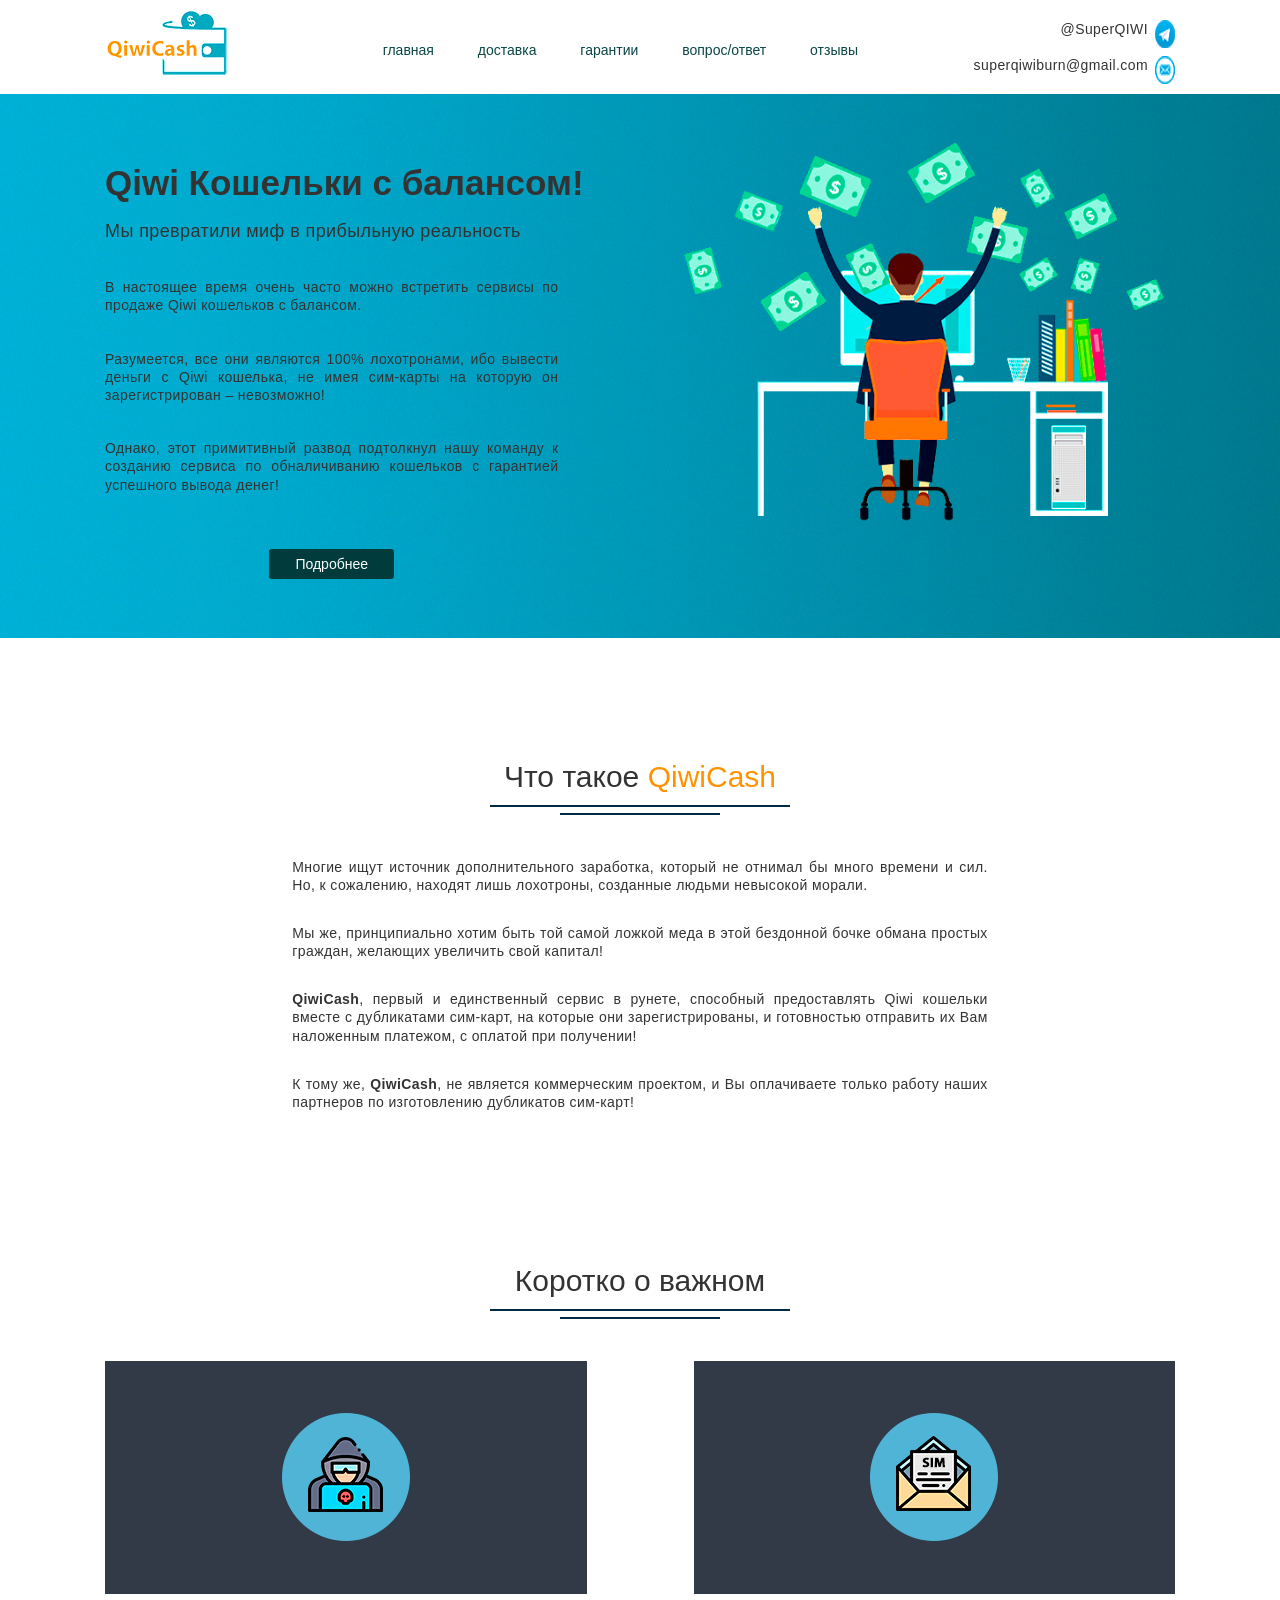
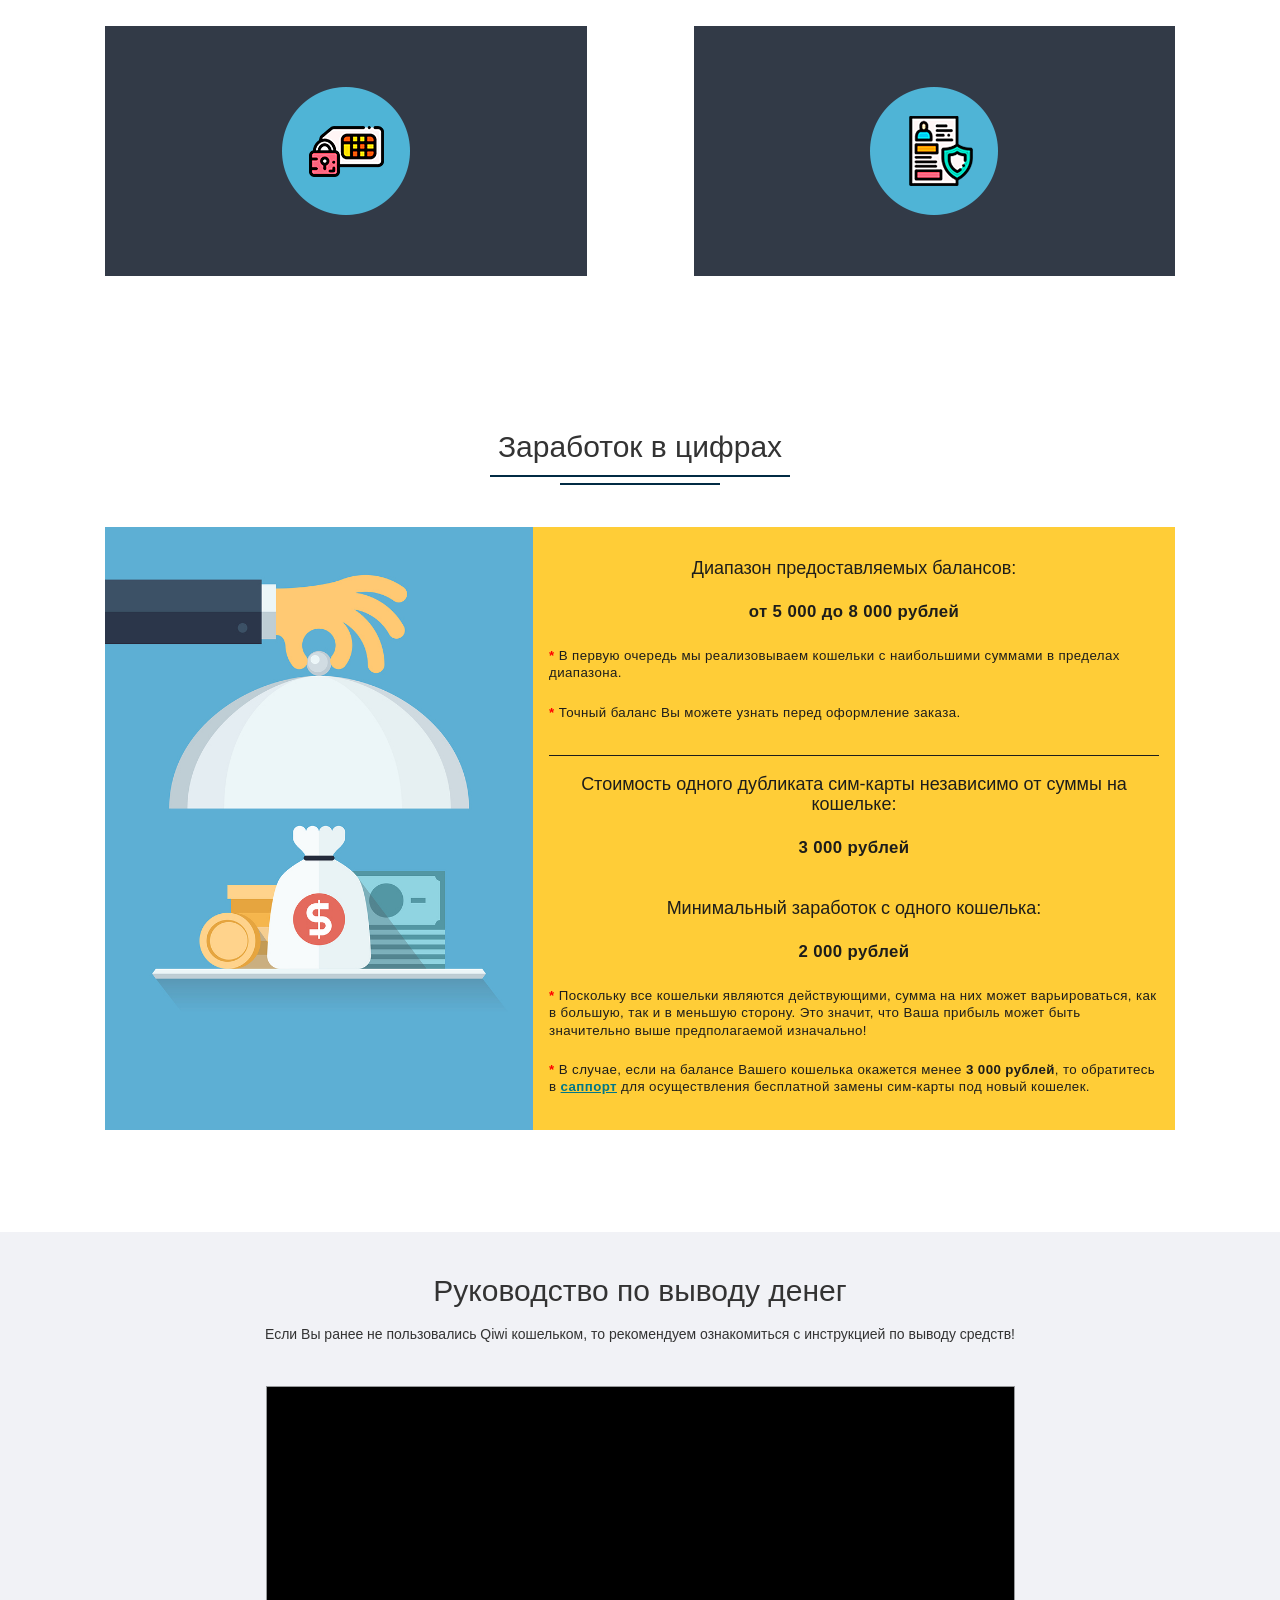
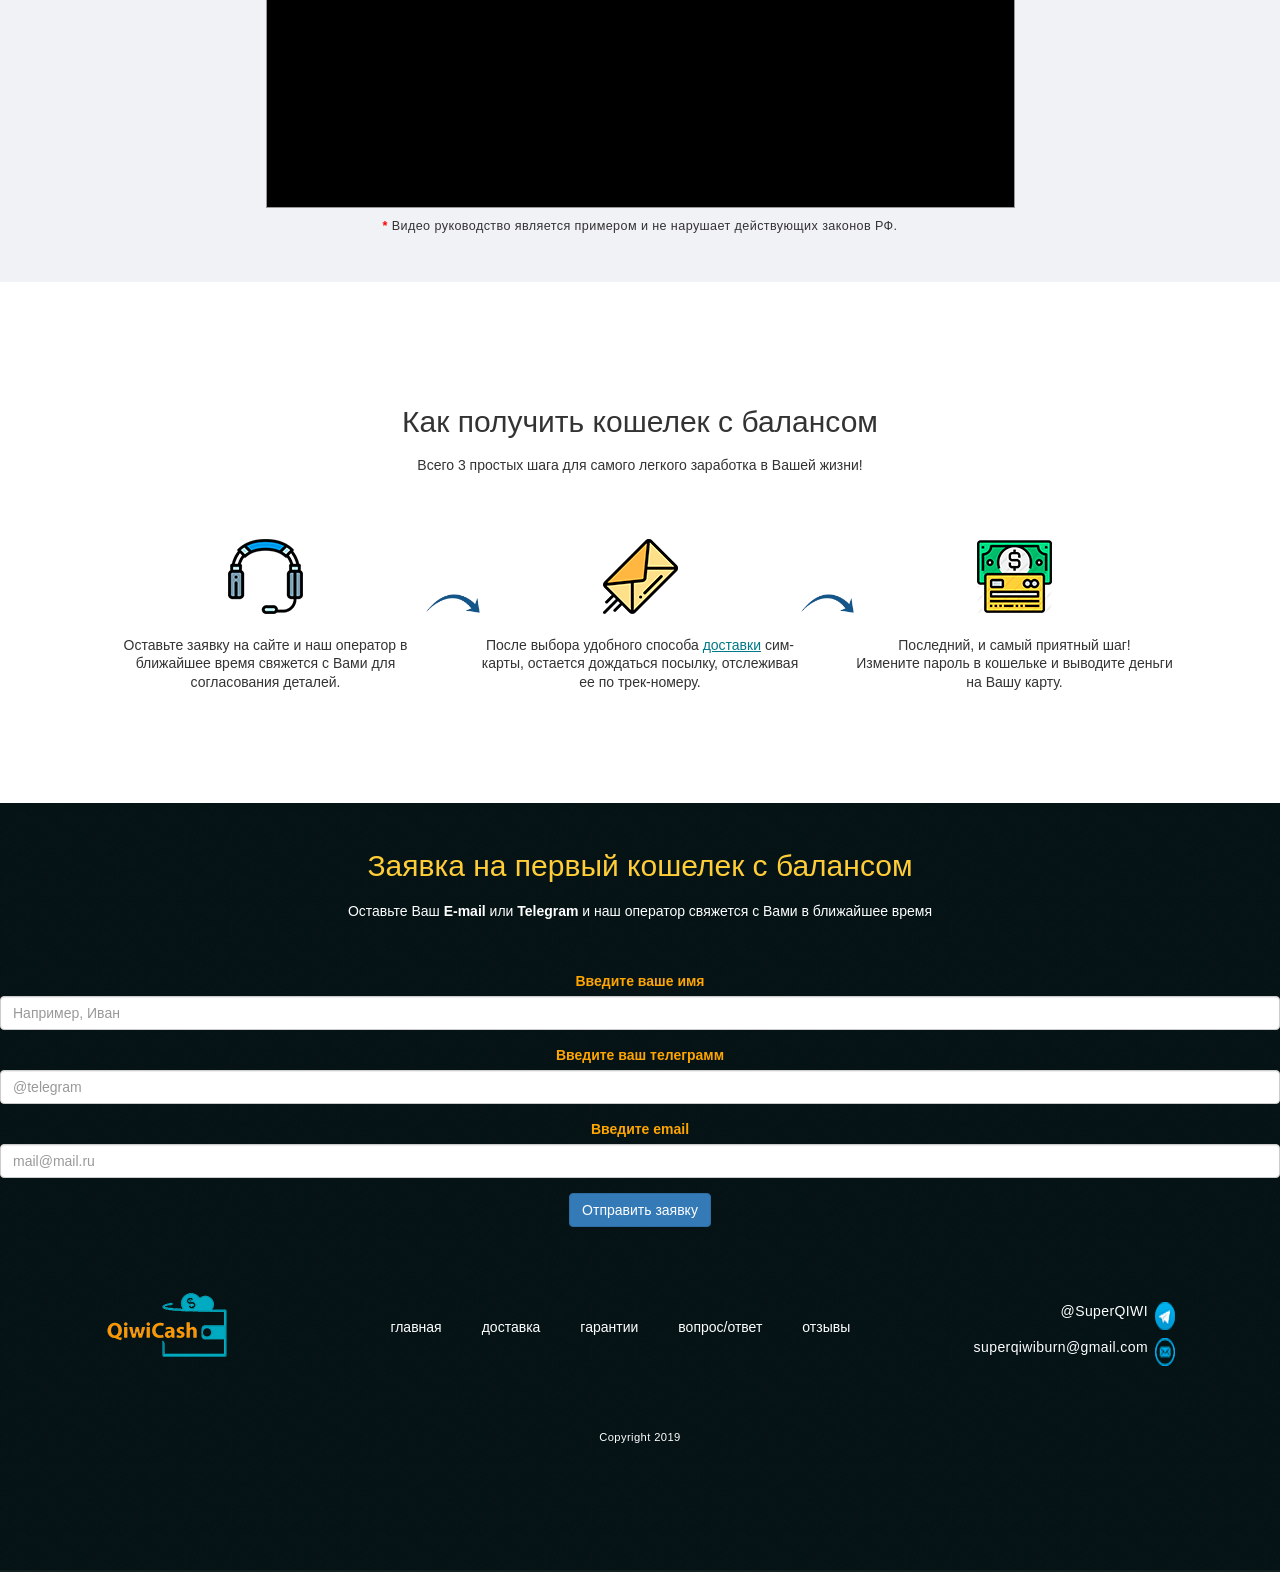
==== commit 5e62f517: "WER2" ====
--- a/index.html
+++ b/index.html
@@ -11,6 +11,7 @@
     <link rel="stylesheet" href="css/normalize.css">
     <link rel="stylesheet" href="css/style.css">
     <link href="https://fonts.googleapis.com/css?family=Open+Sans:300,400,600,700,800&amp;subset=cyrillic" rel="stylesheet">
+	<link href="https://maxcdn.bootstrapcdn.com/bootstrap/3.3.6/css/bootstrap.min.css" rel="stylesheet">
     <script src="js/headhesive.min.js"></script> 
   </head>
   <body>
@@ -293,9 +294,8 @@
           </div>
         </div>
       </div>
-<<<<<<< HEAD
     	<div align="center" class="form-block">
-    		<form  action="mail.php" method="GET">
+    		<form  action="mail.php" method="POST">
       			
       			<div class="form-group">
       				<label style="color:Orange" for="">Введите ваше имя</label>
@@ -316,16 +316,6 @@
       		</form>
     	
     <!-- Интеллектуальная собственность baezgamer -->
-=======
-    	<div class="form-block">
-    		<form class="form" id="form" name="form">
-					<input type="text" class="form-field" name="phone" placeholder="Введите Ваш e-mail или telegram">
-					<button class="form-button"><span class="text-button">Отправить</span></button>
-        </form>
-    	</div>
-    </section>
-    <!-- Интеллектуальная собственность CamelCase -->
->>>>>>> parent of 9b7629e... форма заявок
 		<footer id="footer" class="footer">
 			<div class="container">
 				<div class="footer-content">
@@ -356,7 +346,7 @@
           <p>Copyright 2019</p>
         </div> 
 		</footer>
-    <script src="https://ajax.googleapis.com/ajax/libs/jquery/3.4.0/jquery.min.js"></script>
+    <script src="https://ajax.googleapis.com/ajax/libs/jquery/3.3.1/jquery.min.js"></script>
     <script src="js/script.js"></script>
     <script src="js/jquery.maskedinput.js"></script>
 
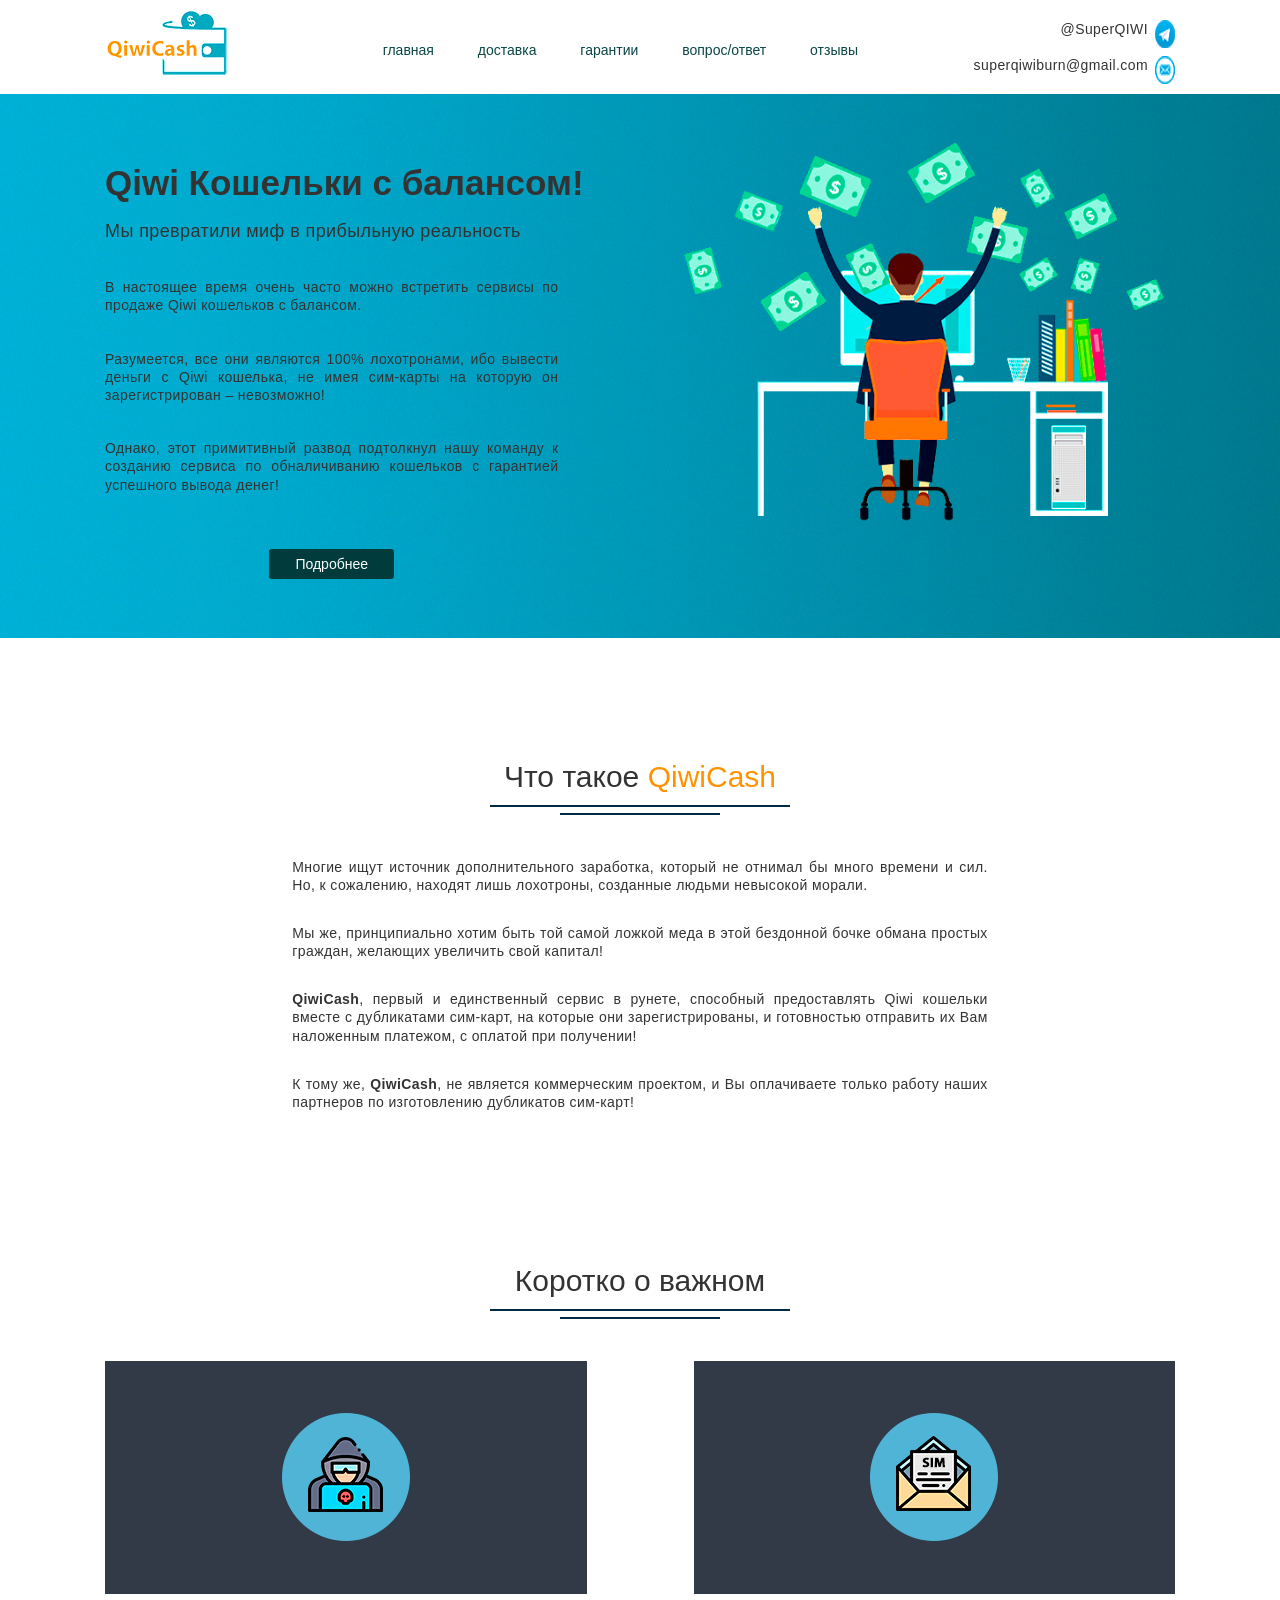
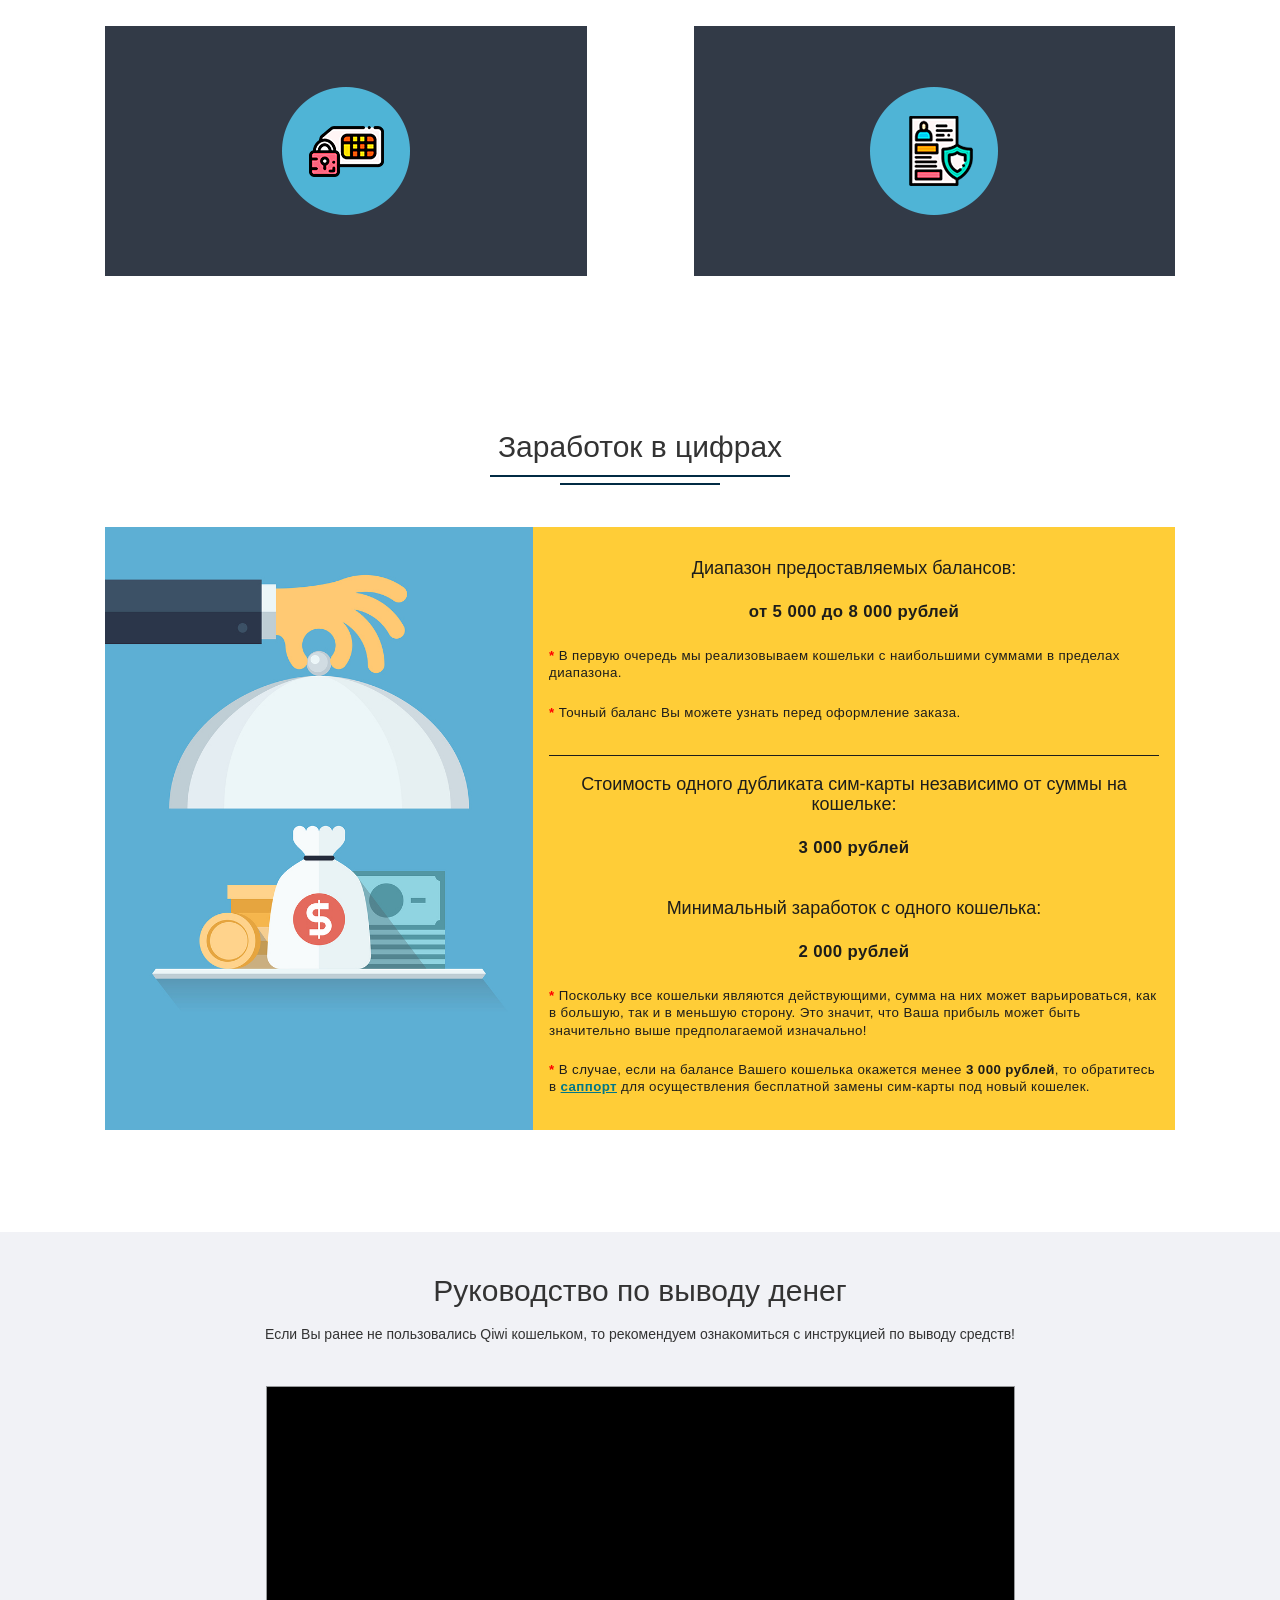
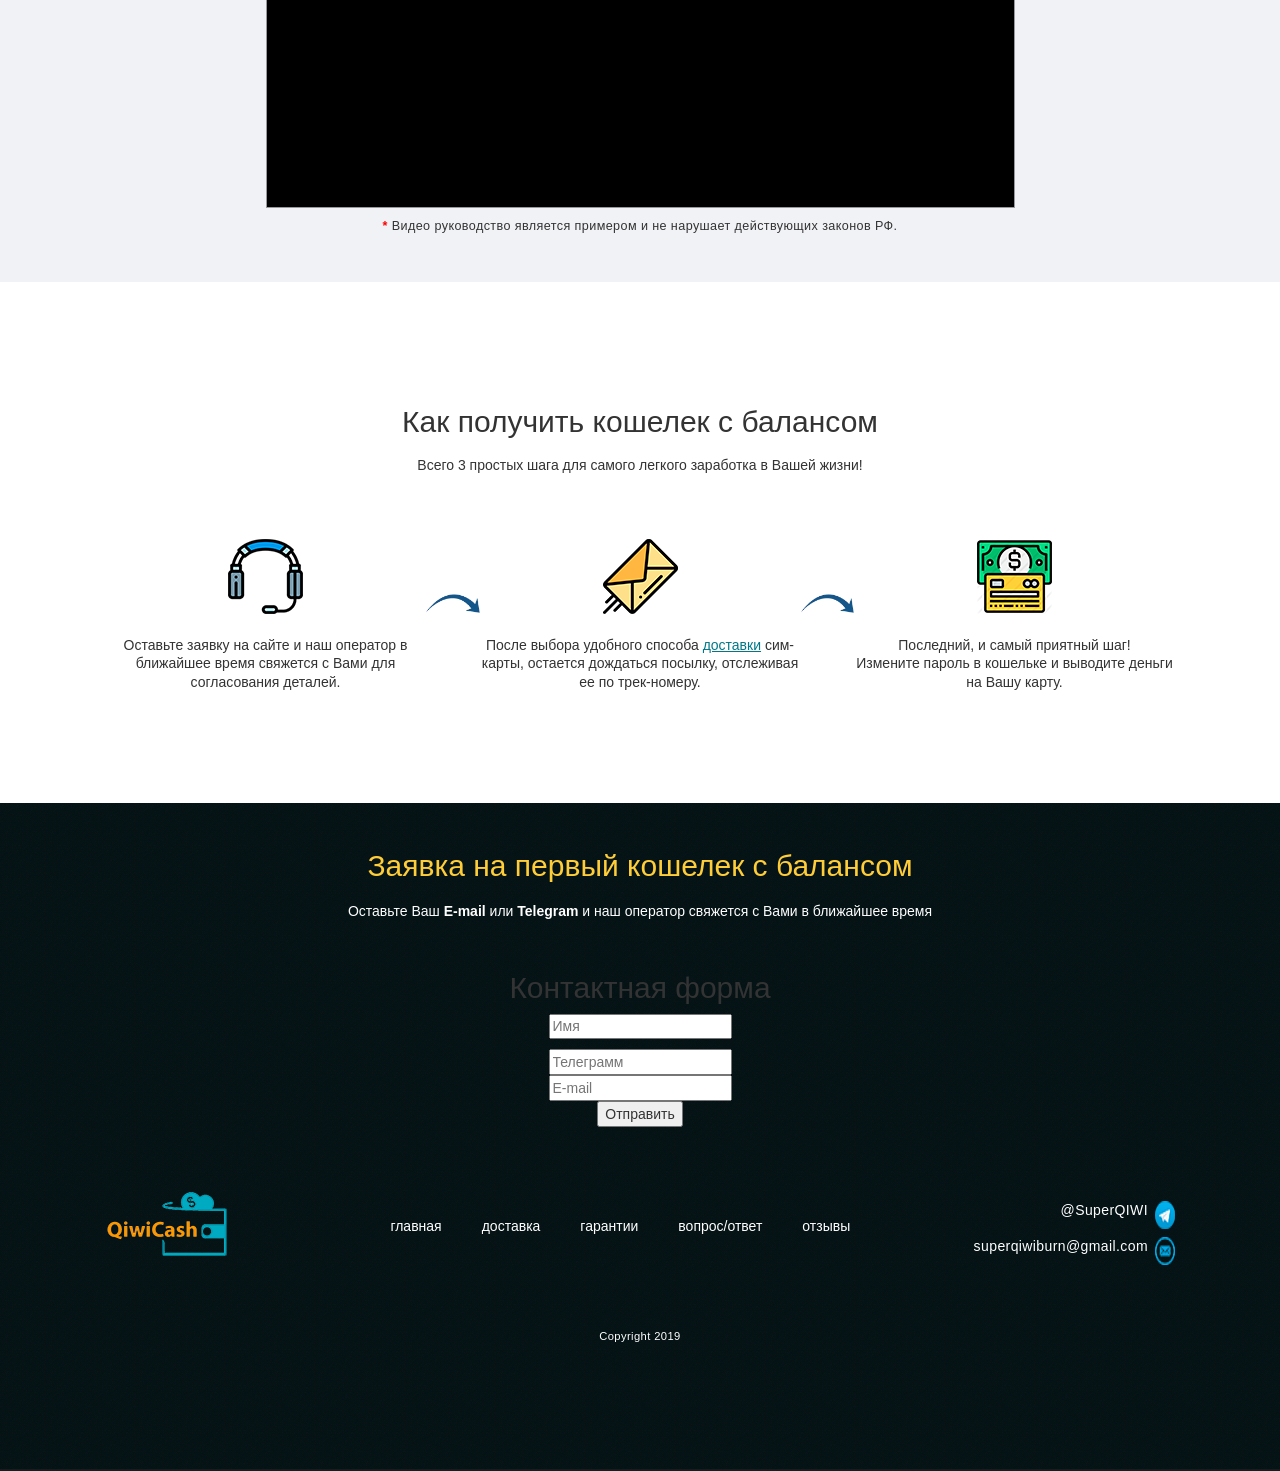
==== commit 82d05b32: "asfqf" ====
--- a/index.html
+++ b/index.html
@@ -295,25 +295,24 @@
         </div>
       </div>
     	<div align="center" class="form-block">
-    		<form  action="mail.php" method="POST">
-      			
-      			<div class="form-group">
-      				<label style="color:Orange" for="">Введите ваше имя</label>
-      				<input type="text" class="form-control" id="" name="user_name" placeholder="Например, Иван">
-      			</div>
-      		
-      			<div class="form-group">
-      				<label style="color:Orange" for="">Введите ваш телеграмм</label>
-      				<input type="text" class="form-control" id="" name="user_phone" placeholder="@telegram">
-      			</div>
-      		
-      			<div class="form-group">
-      				<label style="color:Orange" for="">Введите email</label>
-      				<input type="text" class="form-control" id="" name="user_email" placeholder="mail@mail.ru">
-      			</div>
-      		
-      			<button type="submit" class="btn btn-primary">Отправить заявку</button>
-      		</form>
+    		<footer>
+		<h2>Контактная форма</h2>
+		<div class="form-container">
+			<div class="note"></div>
+			<div class="fields">
+				<form class="ajax-contact-form" action="">
+					<p><input type="text" name="name" value="" placeholder="Имя"></p>
+					<div class="row">
+						<div class="col"><input type="tel" name="tel" value="" placeholder="Телеграмм"></div>
+						<div class="col"><input type="email" name="email" value="" placeholder="E-mail"></div>
+						</div>
+				
+					<input type="submit" name="submit" class="form-container__btn" value="Отправить">
+				</form>
+			</div>
+		</div>
+	</footer>
+	<script src="contactform.js"></script>
     	
     <!-- Интеллектуальная собственность baezgamer -->
 		<footer id="footer" class="footer">
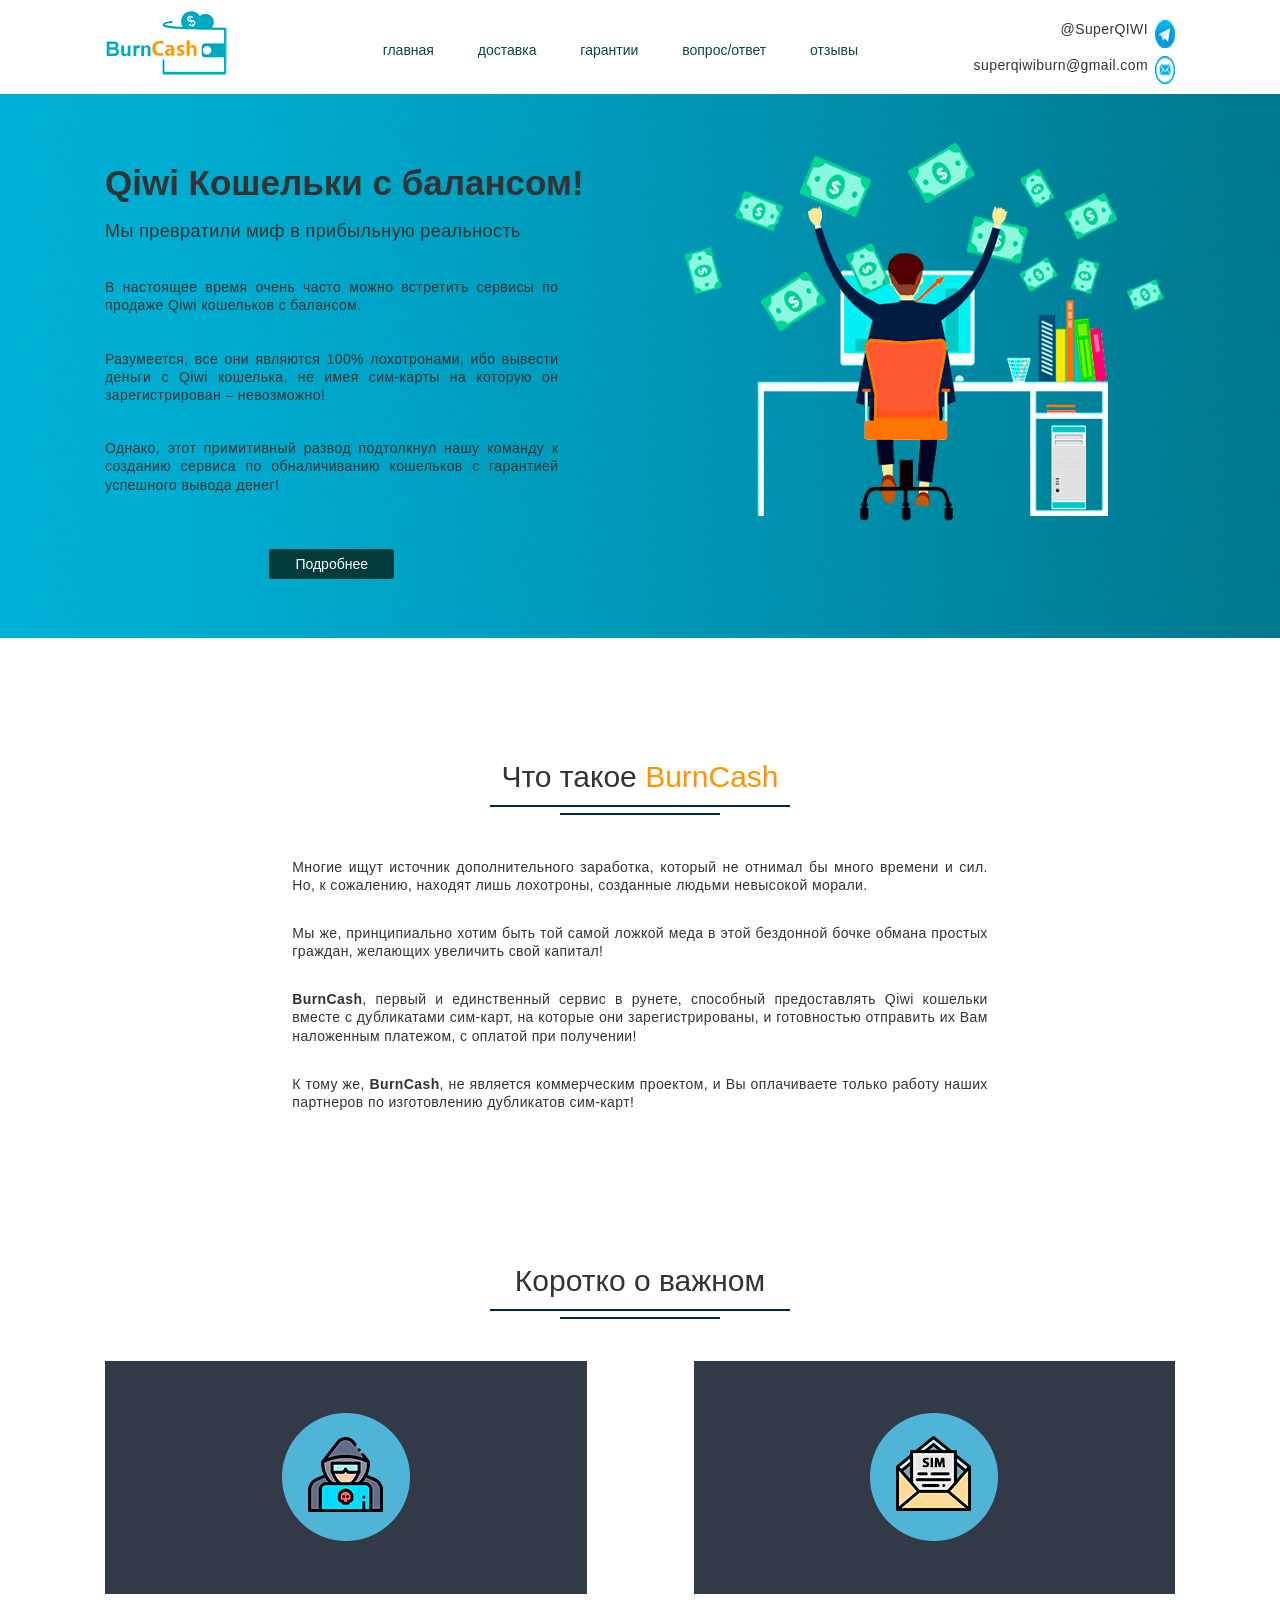
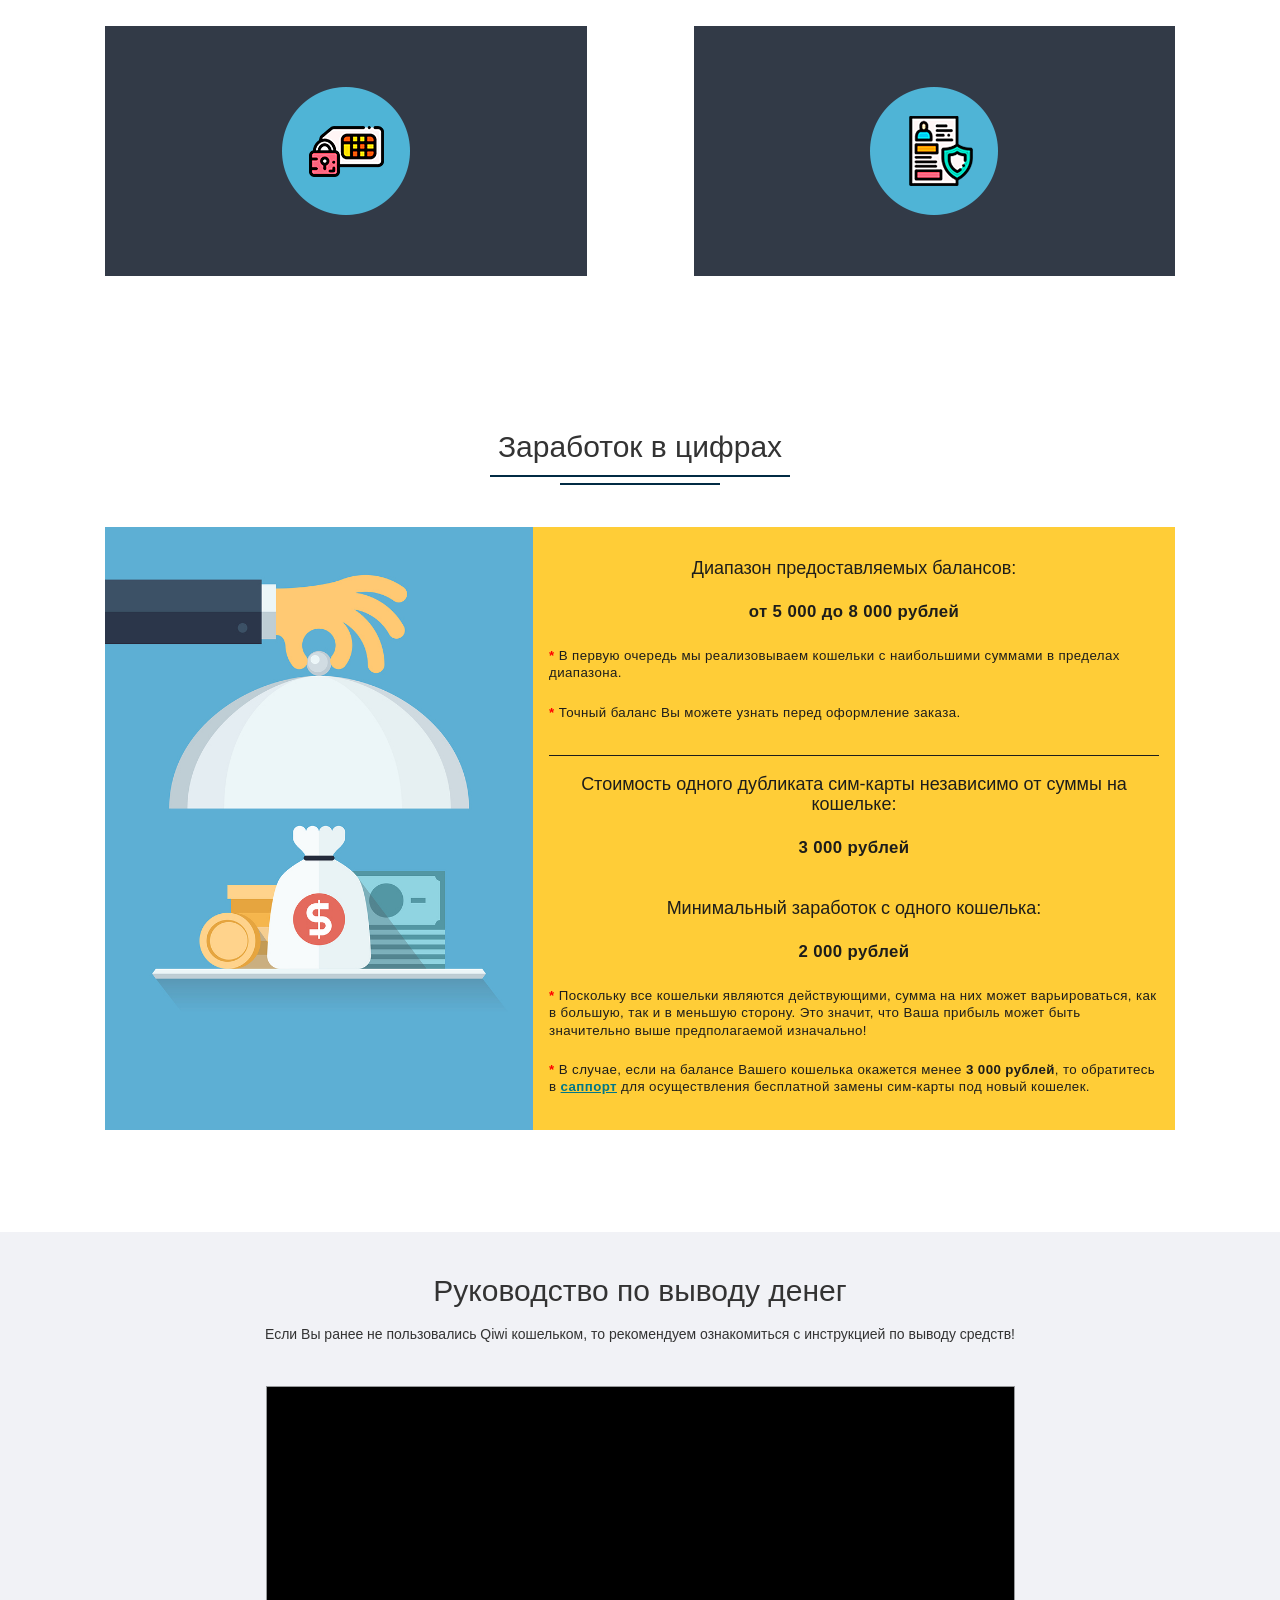
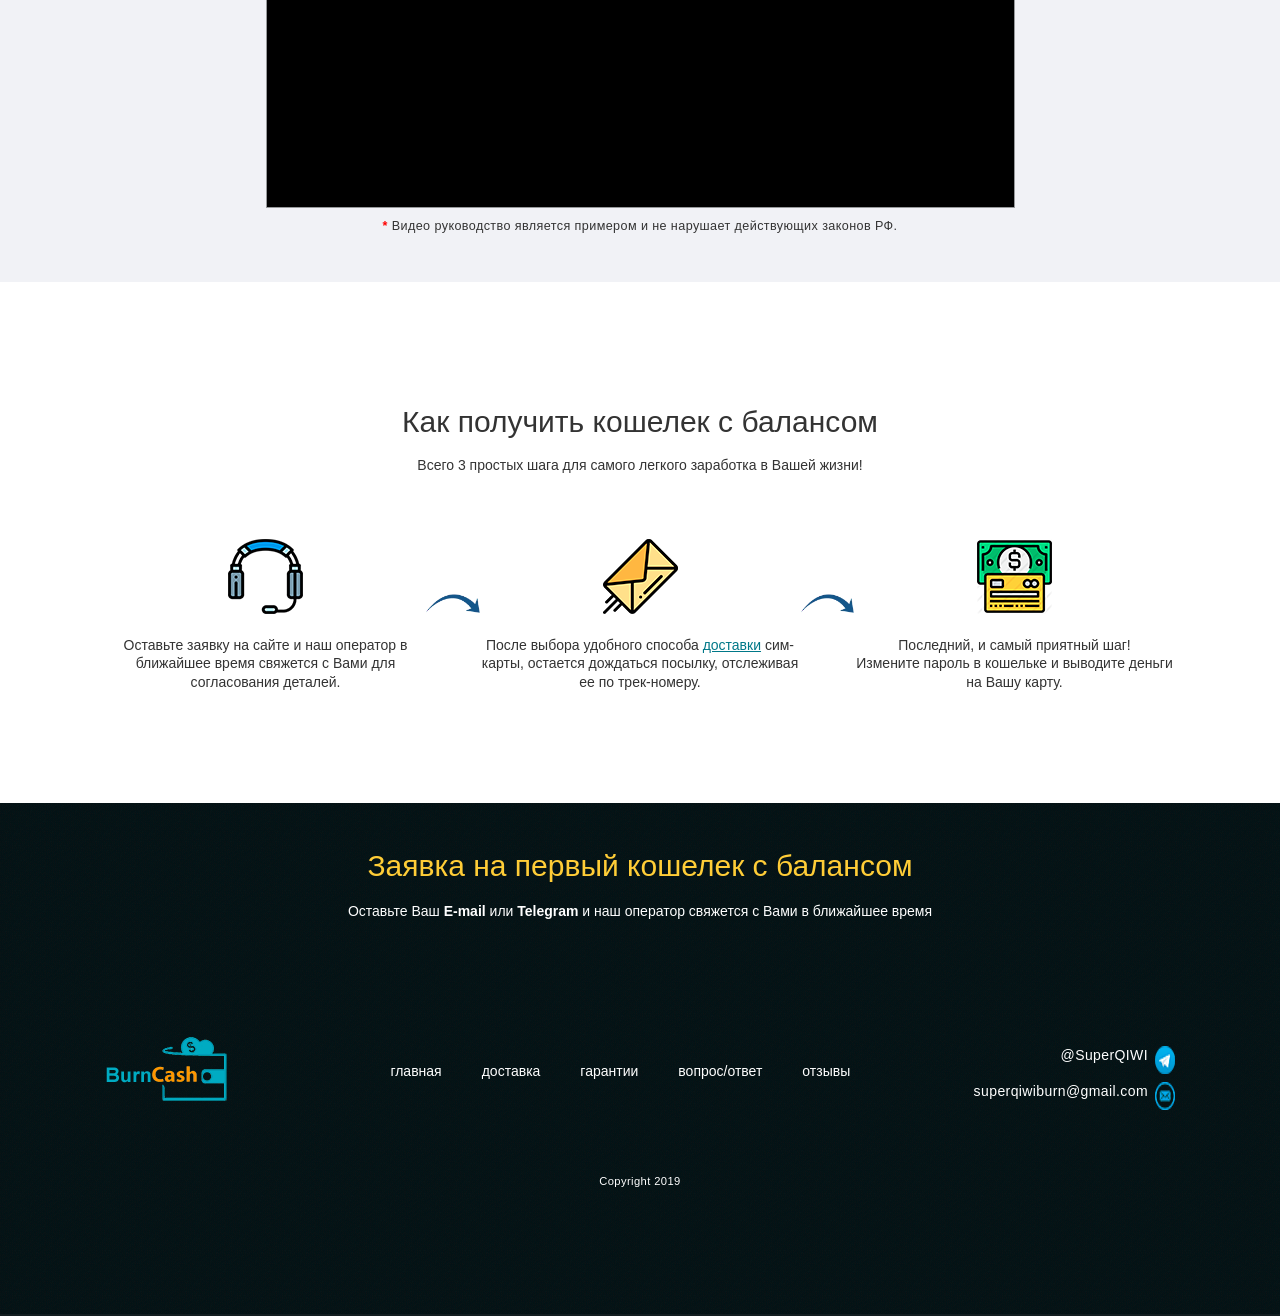
==== commit c9a3c9ac: "ощщь" ====
--- a/index.html
+++ b/index.html
@@ -98,13 +98,13 @@
     <main id="main" class="main">
       <div class="container">
         <div class="main-title">
-          <h2>Что такое <span>QiwiCash</span></h2>
+          <h2>Что такое <span>BurnCash</span></h2>
         </div>
         <div class="main-content">
           <p>Многие ищут источник дополнительного заработка, который не отнимал бы много времени и сил. Но, к сожалению, находят лишь лохотроны, созданные людьми невысокой морали.</p>
           <p>Мы же, принципиально хотим быть той самой ложкой меда в этой бездонной бочке обмана простых граждан, желающих увеличить свой капитал!</p>
-          <p><span>QiwiCash</span>, первый и единственный сервис в рунете, способный предоставлять Qiwi кошельки вместе с дубликатами сим-карт, на которые они зарегистрированы, и готовностью отправить их Вам наложенным платежом, с оплатой при получении!</p>
-          <p>К тому же, <span>QiwiCash</span>, не является коммерческим проектом, и Вы оплачиваете только работу наших партнеров по изготовлению дубликатов сим-карт!</p>
+          <p><span>BurnCash</span>, первый и единственный сервис в рунете, способный предоставлять Qiwi кошельки вместе с дубликатами сим-карт, на которые они зарегистрированы, и готовностью отправить их Вам наложенным платежом, с оплатой при получении!</p>
+          <p>К тому же, <span>BurnCash</span>, не является коммерческим проектом, и Вы оплачиваете только работу наших партнеров по изготовлению дубликатов сим-карт!</p>
         </div>
       </div>
     </main>
@@ -293,24 +293,7 @@
             <div class="close-popup js-close-thank-you"></div>
           </div>
         </div>
-      </div>
-    	<div align="center" class="form-block">
-    		<footer>
-		<h2>Контактная форма</h2>
-		<div class="form-container">
-			<div class="note"></div>
-			<div class="fields">
-				<form class="ajax-contact-form" action="">
-					<p><input type="text" name="name" value="" placeholder="Имя"></p>
-					<div class="row">
-						<div class="col"><input type="tel" name="tel" value="" placeholder="Телеграмм"></div>
-						<div class="col"><input type="email" name="email" value="" placeholder="E-mail"></div>
-						</div>
-				
-					<input type="submit" name="submit" class="form-container__btn" value="Отправить">
-				</form>
-			</div>
-		</div>
+      </div
 	</footer>
 	<script src="contactform.js"></script>
     	
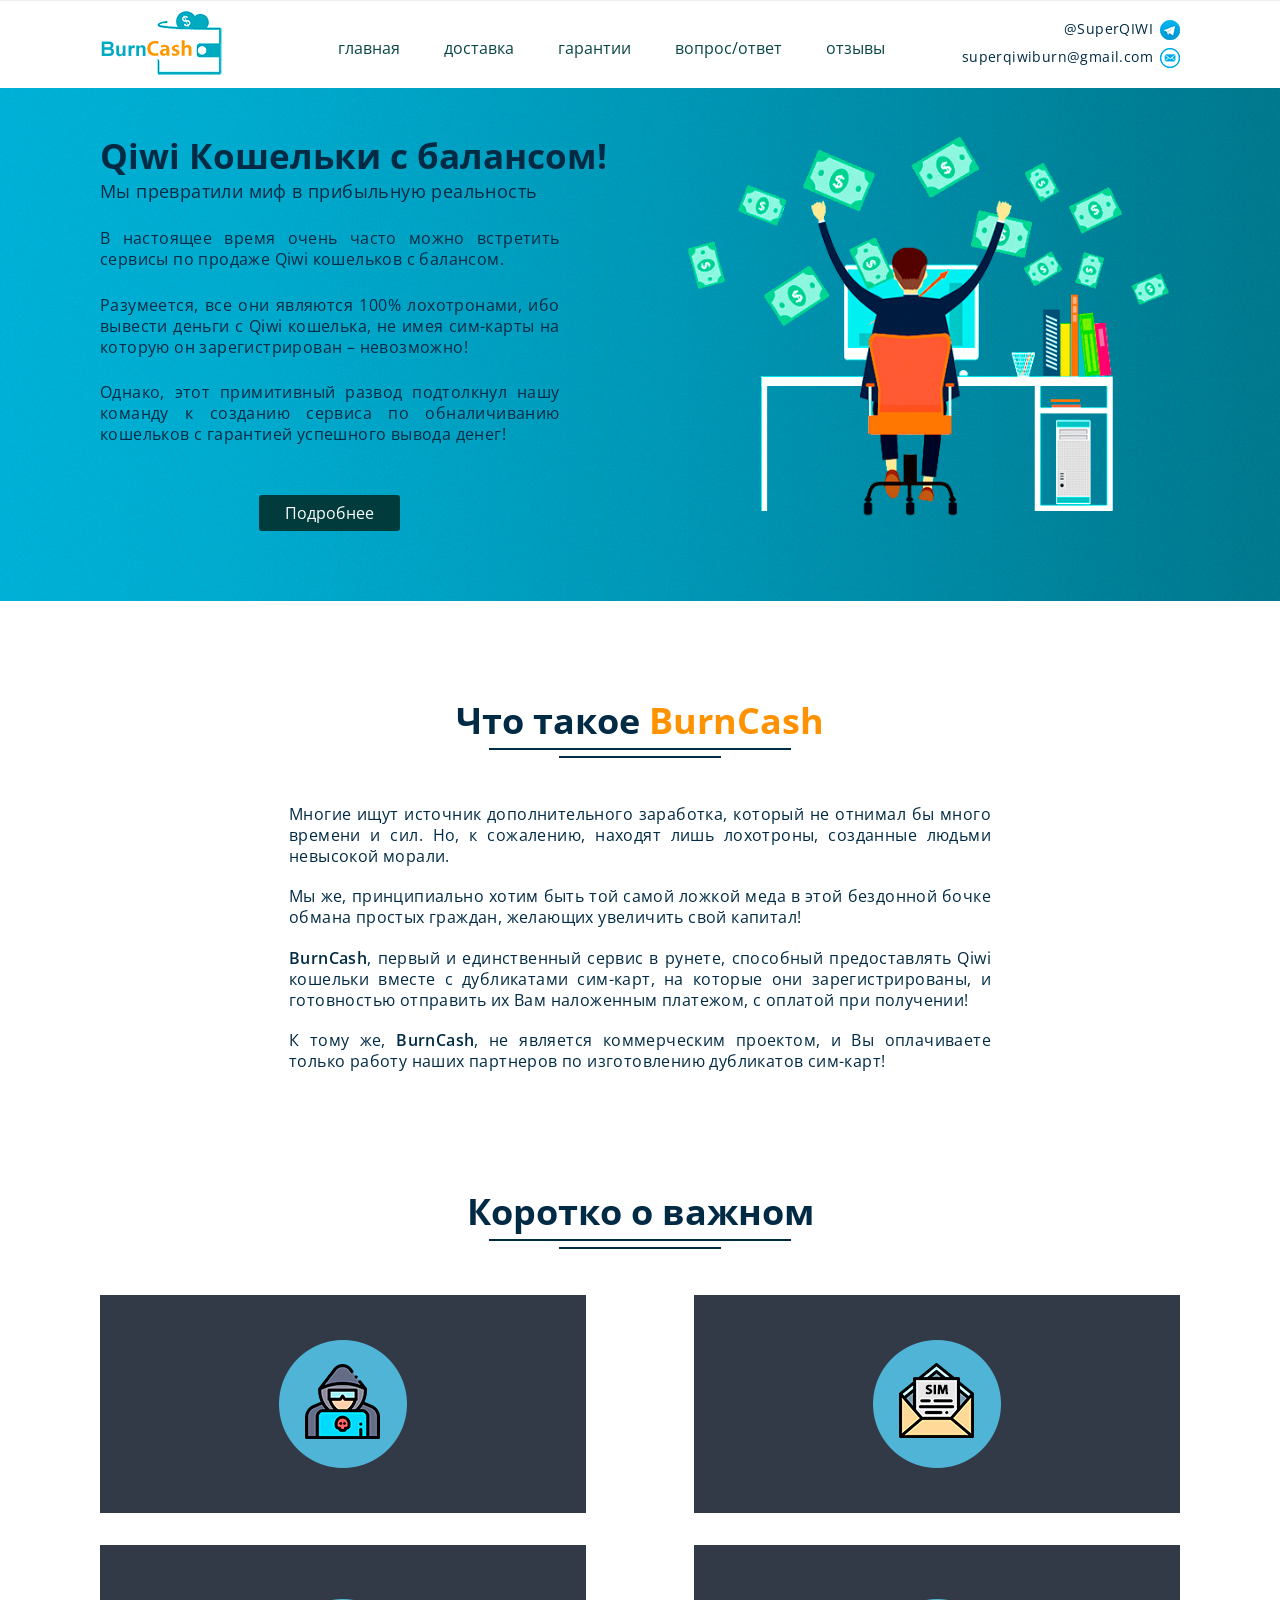
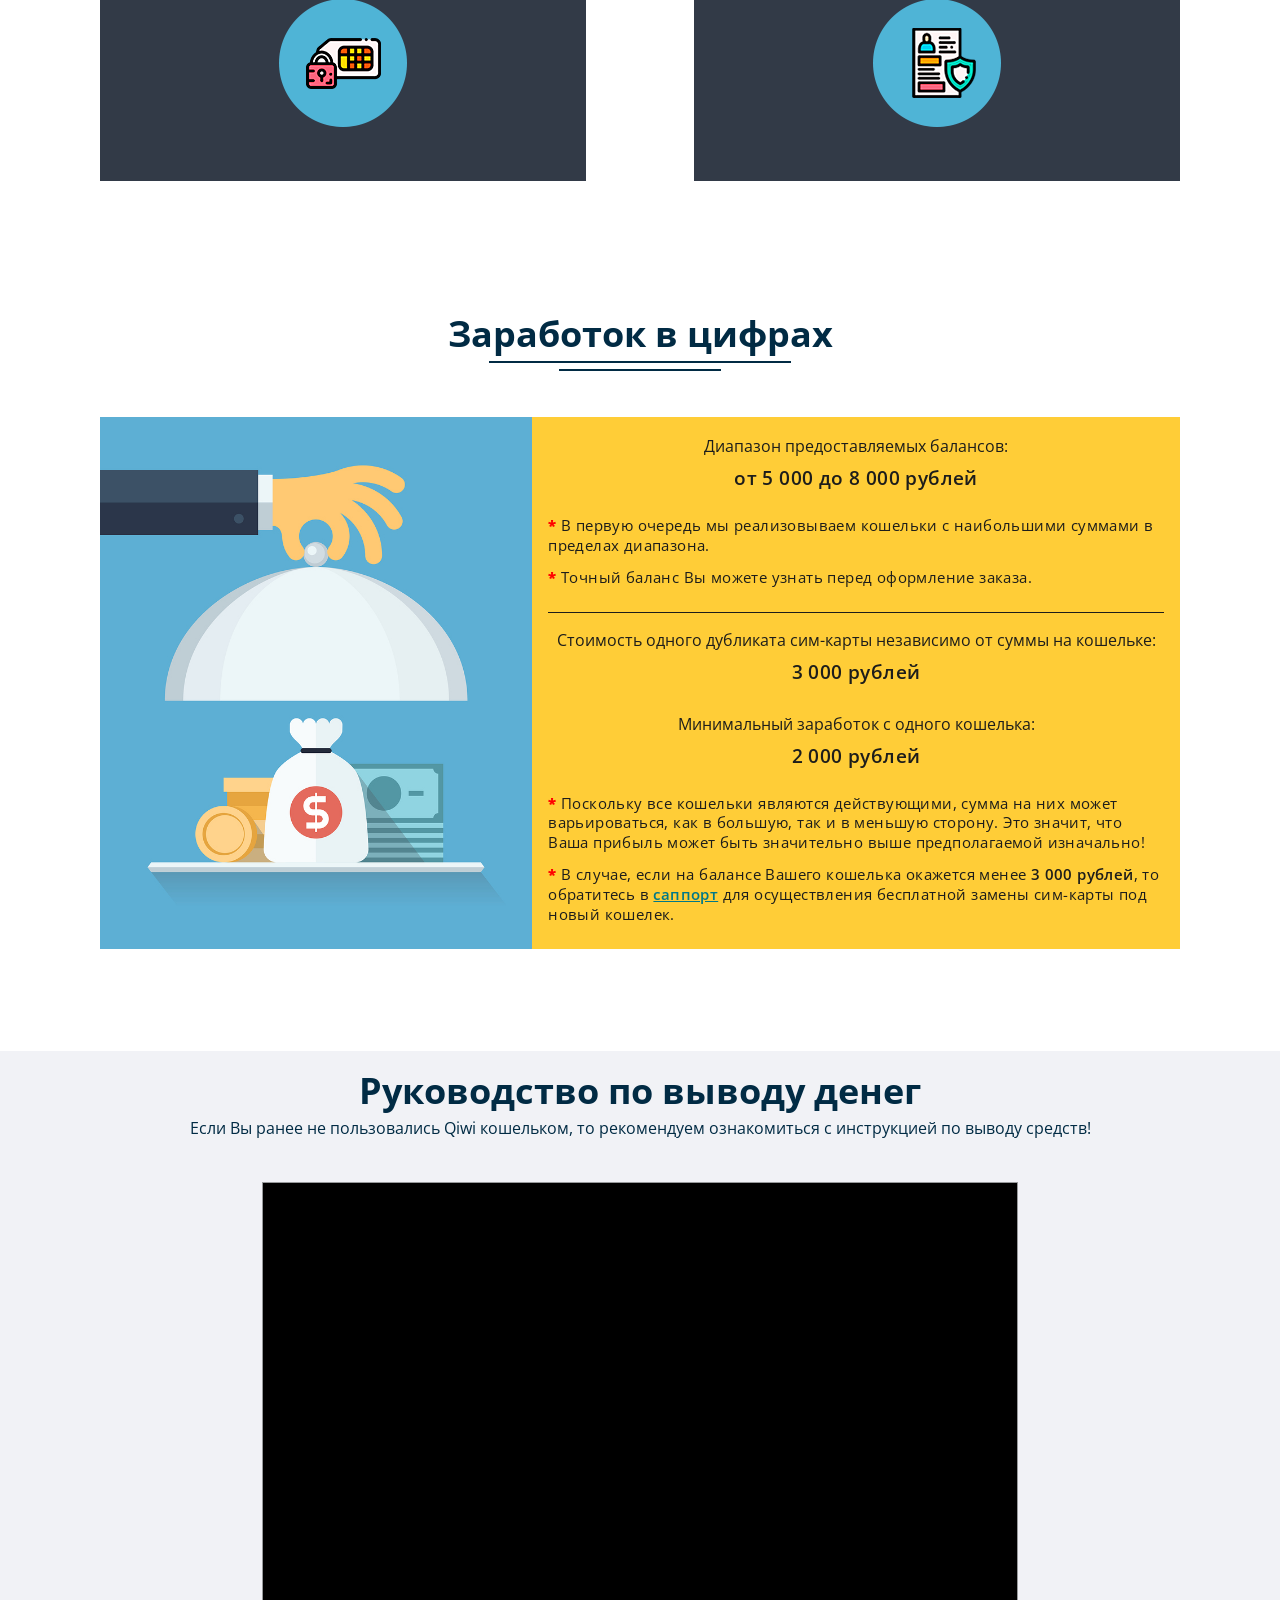
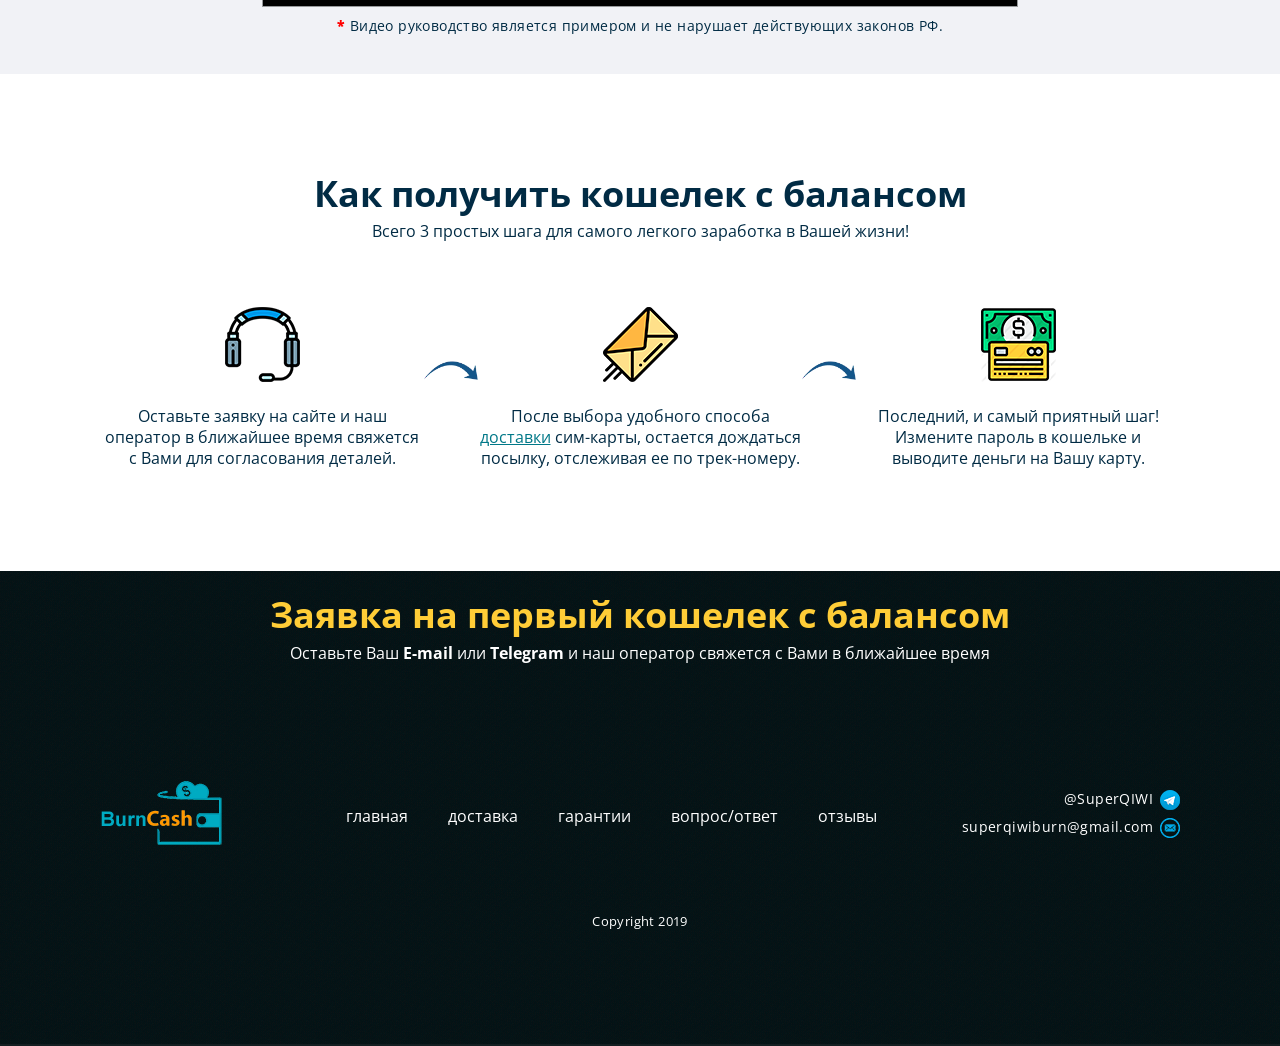
==== commit 8d59140a: "Update index.html" ====
--- a/index.html
+++ b/index.html
@@ -11,7 +11,6 @@
     <link rel="stylesheet" href="css/normalize.css">
     <link rel="stylesheet" href="css/style.css">
     <link href="https://fonts.googleapis.com/css?family=Open+Sans:300,400,600,700,800&amp;subset=cyrillic" rel="stylesheet">
-	<link href="https://maxcdn.bootstrapcdn.com/bootstrap/3.3.6/css/bootstrap.min.css" rel="stylesheet">
     <script src="js/headhesive.min.js"></script> 
   </head>
   <body>
@@ -34,11 +33,11 @@
           <div class="contacts">
             <div class="telegram">
               <p>@SuperQIWI</p>
-              <img src="img/icons/icon-teleg_topheader.png" alt="">
+              <img src="img/icons/icon-teleg_topheader.png" alt="Телеграмм">
             </div>
             <div class="e-mail">
               <p>superqiwiburn@gmail.com</p>
-              <img src="img/icons/icon-email-_topheader.png" alt="">
+              <img src="img/icons/icon-email-_topheader.png" alt="Почта">
             </div>
           </div>
         </div>
@@ -316,11 +315,11 @@
 					<div class="footer-contacts">
 						<div class="telegram">
               <p>@SuperQIWI</p>
-              <img src="img/icons/icon-teleg_topheader.png" alt="">
+              <img src="img/icons/icon-teleg_topheader.png" alt="Телеграмм">
             </div>
             <div class="e-mail">
               <p>superqiwiburn@gmail.com</p>
-              <img src="img/icons/icon-email-_topheader.png" alt="">
+              <img src="img/icons/icon-email-_topheader.png" alt="Почта">
             </div>
           </div> 
 				</div>
@@ -342,5 +341,15 @@
 	     });
 		});
 	</script>
+	<!-- BEGIN JIVOSITE CODE {literal} -->
+<script type='text/javascript'>
+(function(){ var widget_id = 'tTsytyu0kN';var d=document;var w=window;function l(){
+var s = document.createElement('script'); s.type = 'text/javascript'; s.async = true;
+s.src = '//code.jivosite.com/script/widget/'+widget_id
+; var ss = document.getElementsByTagName('script')[0]; ss.parentNode.insertBefore(s, ss);}
+if(d.readyState=='complete'){l();}else{if(w.attachEvent){w.attachEvent('onload',l);}
+else{w.addEventListener('load',l,false);}}})();
+</script>
+<!-- {/literal} END JIVOSITE CODE -->
   </body>
 </html>
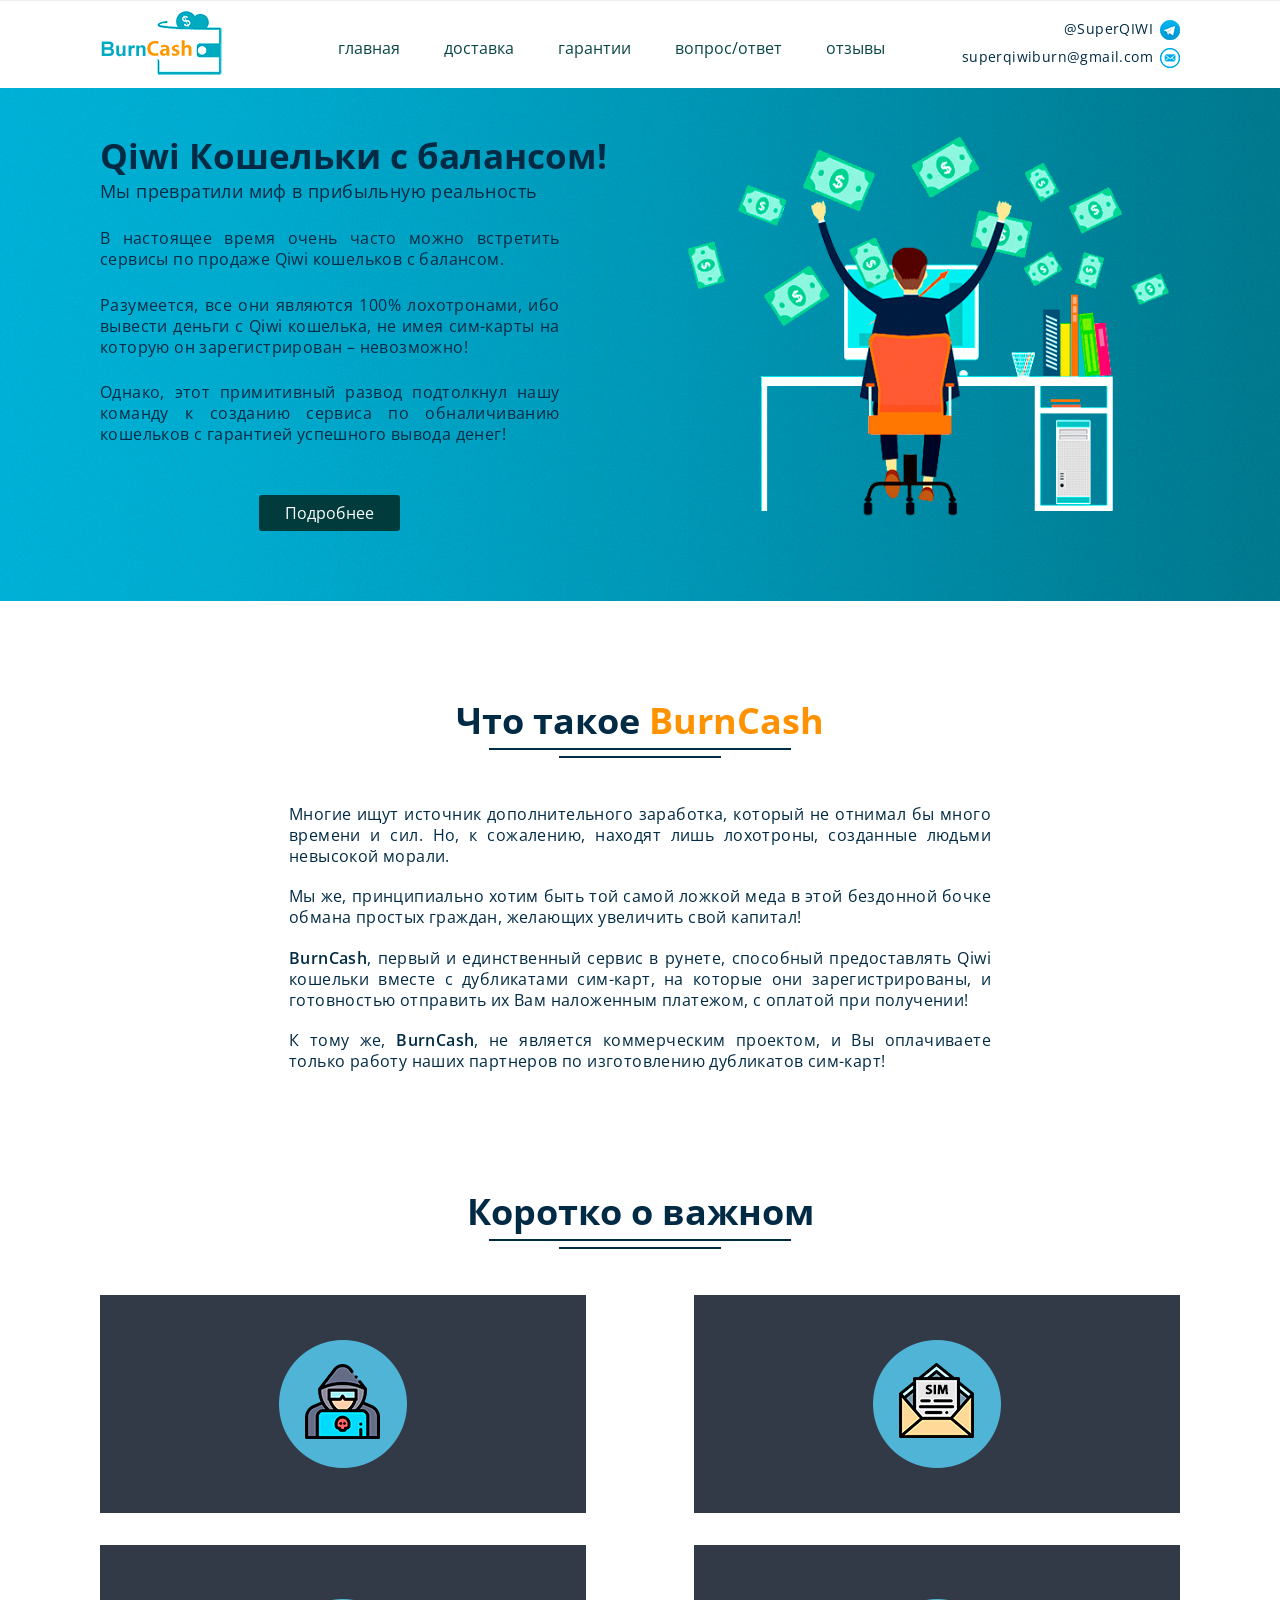
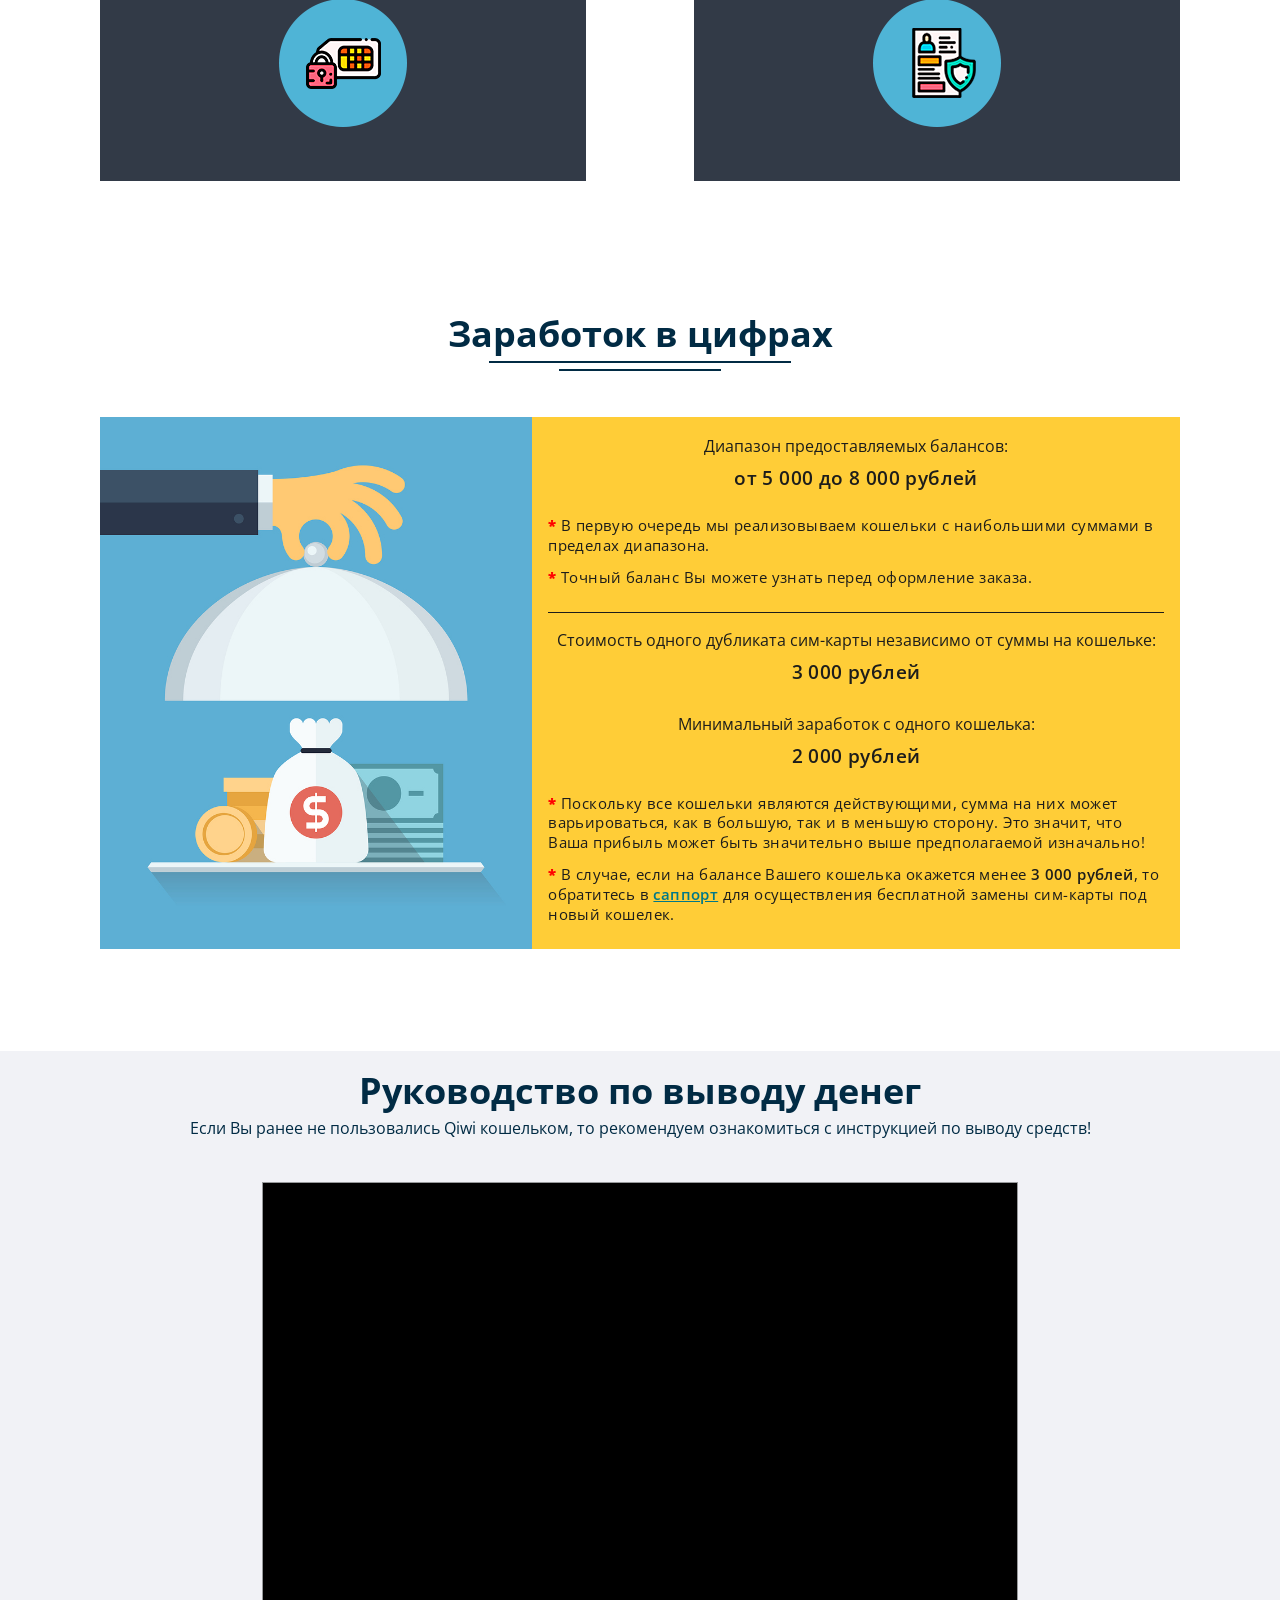
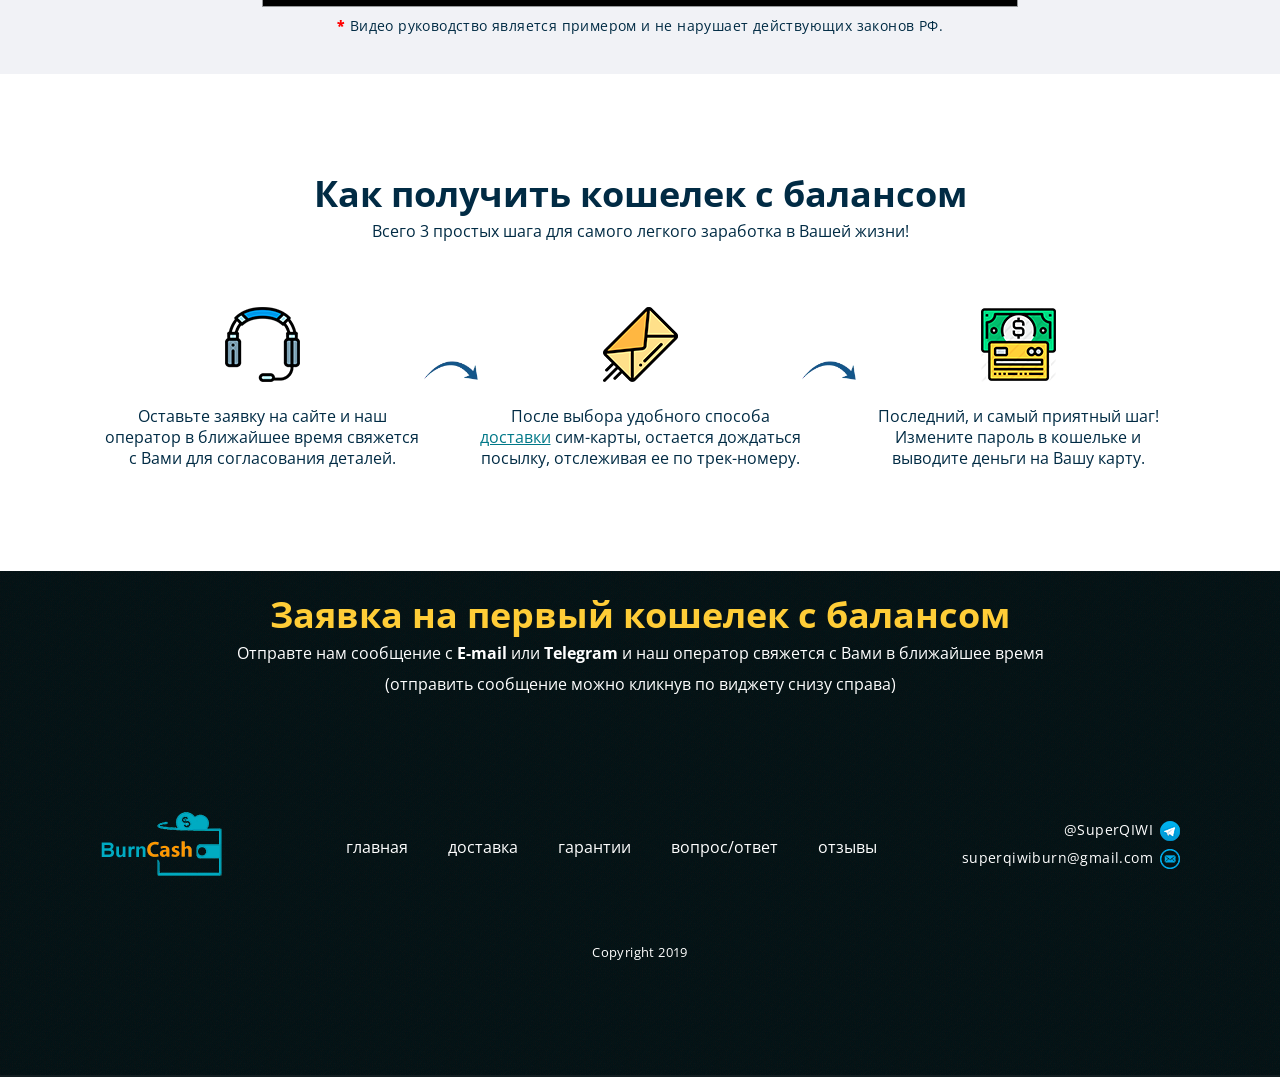
==== commit 0070adfe: "Update index.html" ====
--- a/index.html
+++ b/index.html
@@ -282,7 +282,8 @@
     <section id="mail" class="mail">
     	<div class="mail-title">
     		<h2>Заявка на первый кошелек с балансом</h2>
-    		<p>Оставьте Ваш <span>E-mail</span> или <span>Telegram</span> и наш оператор свяжется с Вами в ближайшее время</p>
+    		<p>Отправте нам сообщение с <span>E-mail</span> или <span>Telegram</span> и наш оператор свяжется с Вами в ближайшее время</p>
+        <p>(отправить сообщение можно кликнув по виджету снизу справа)</p>
     	</div>
       <div class="overlay js-overlay-thank-you">
         <div class="modal">
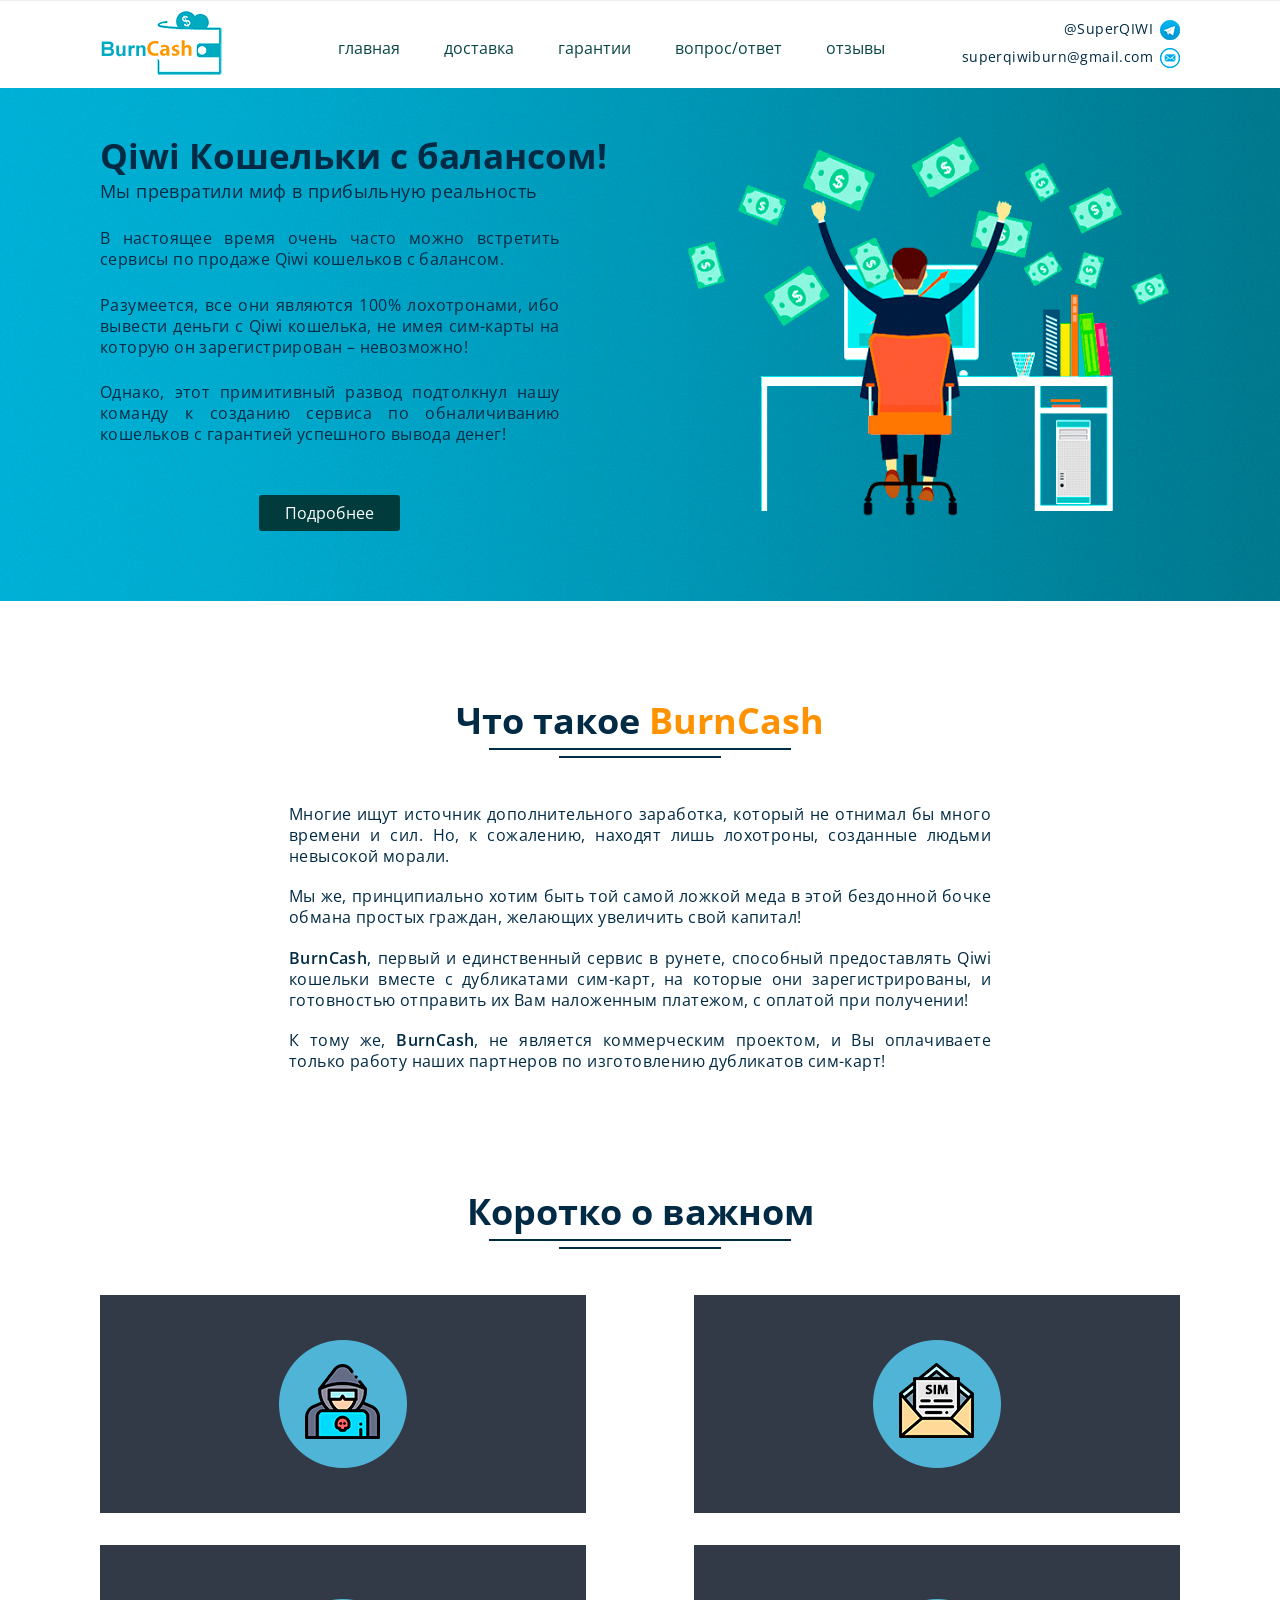
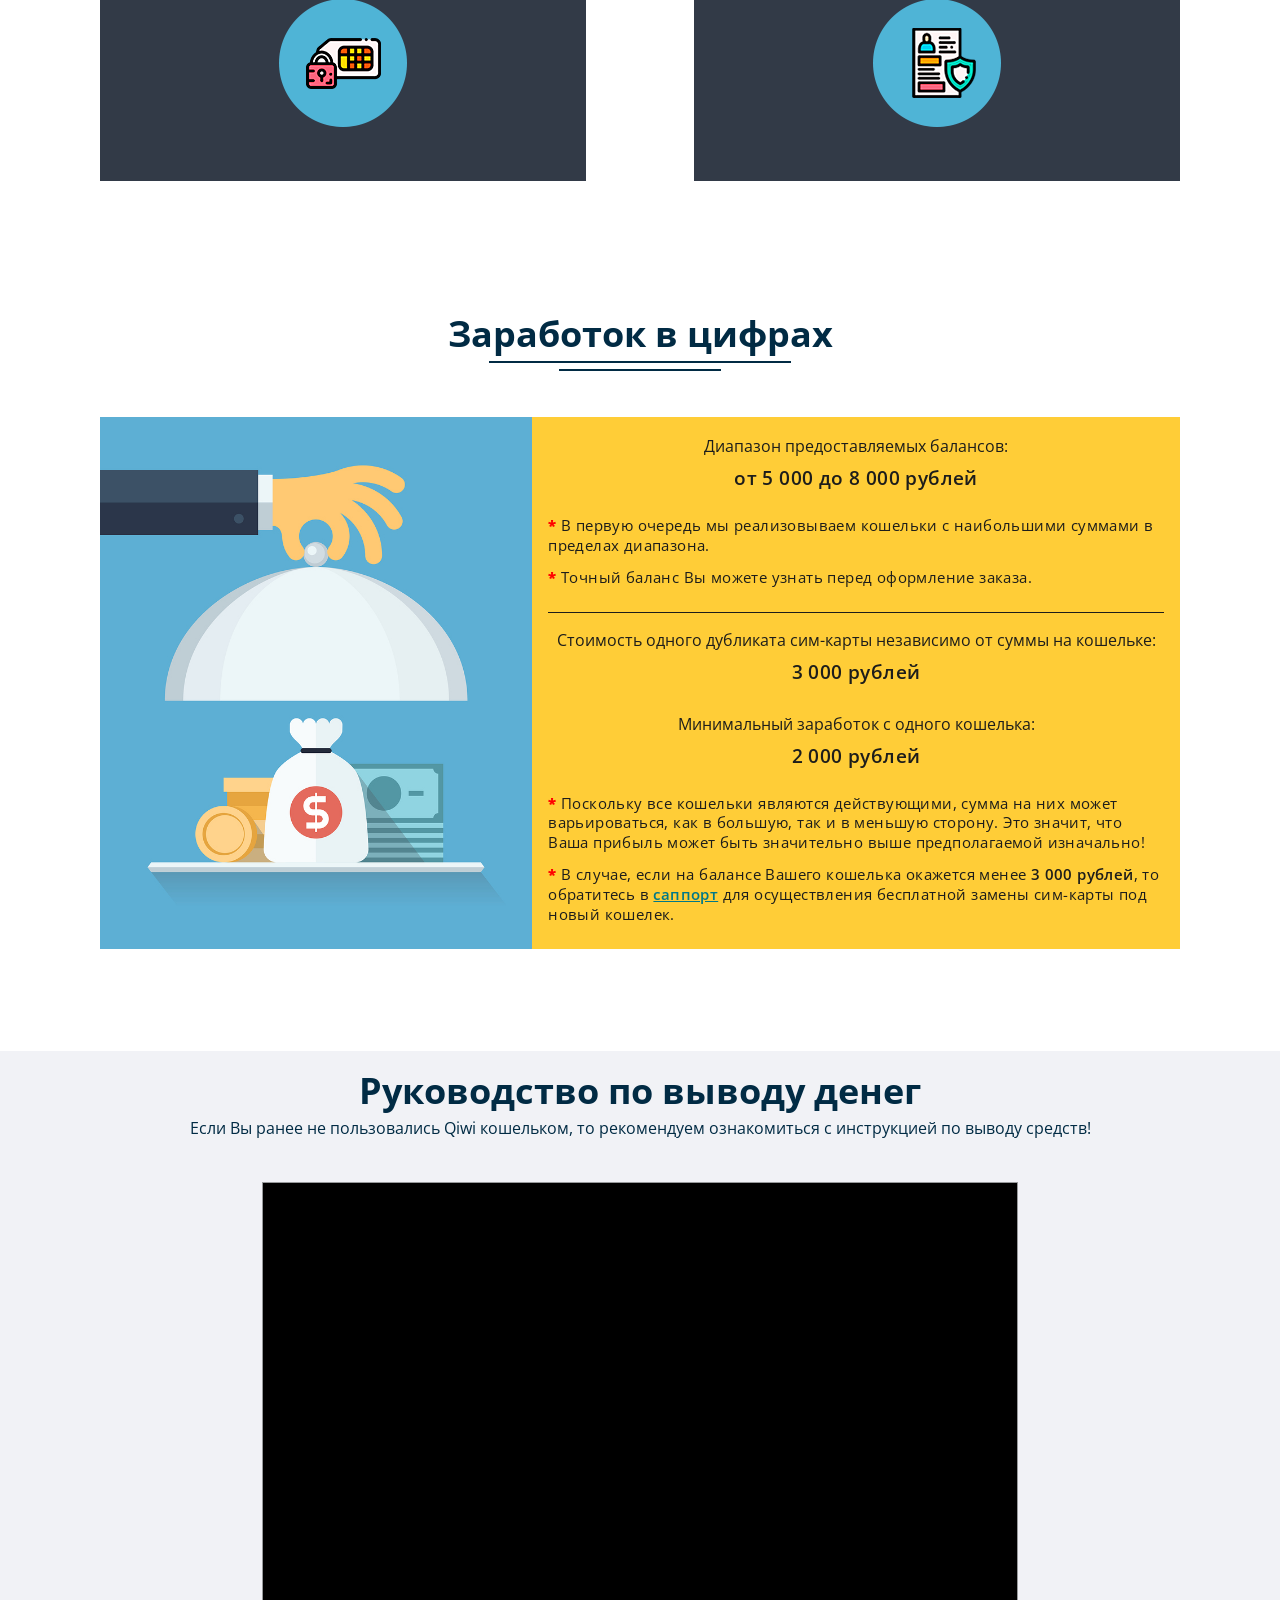
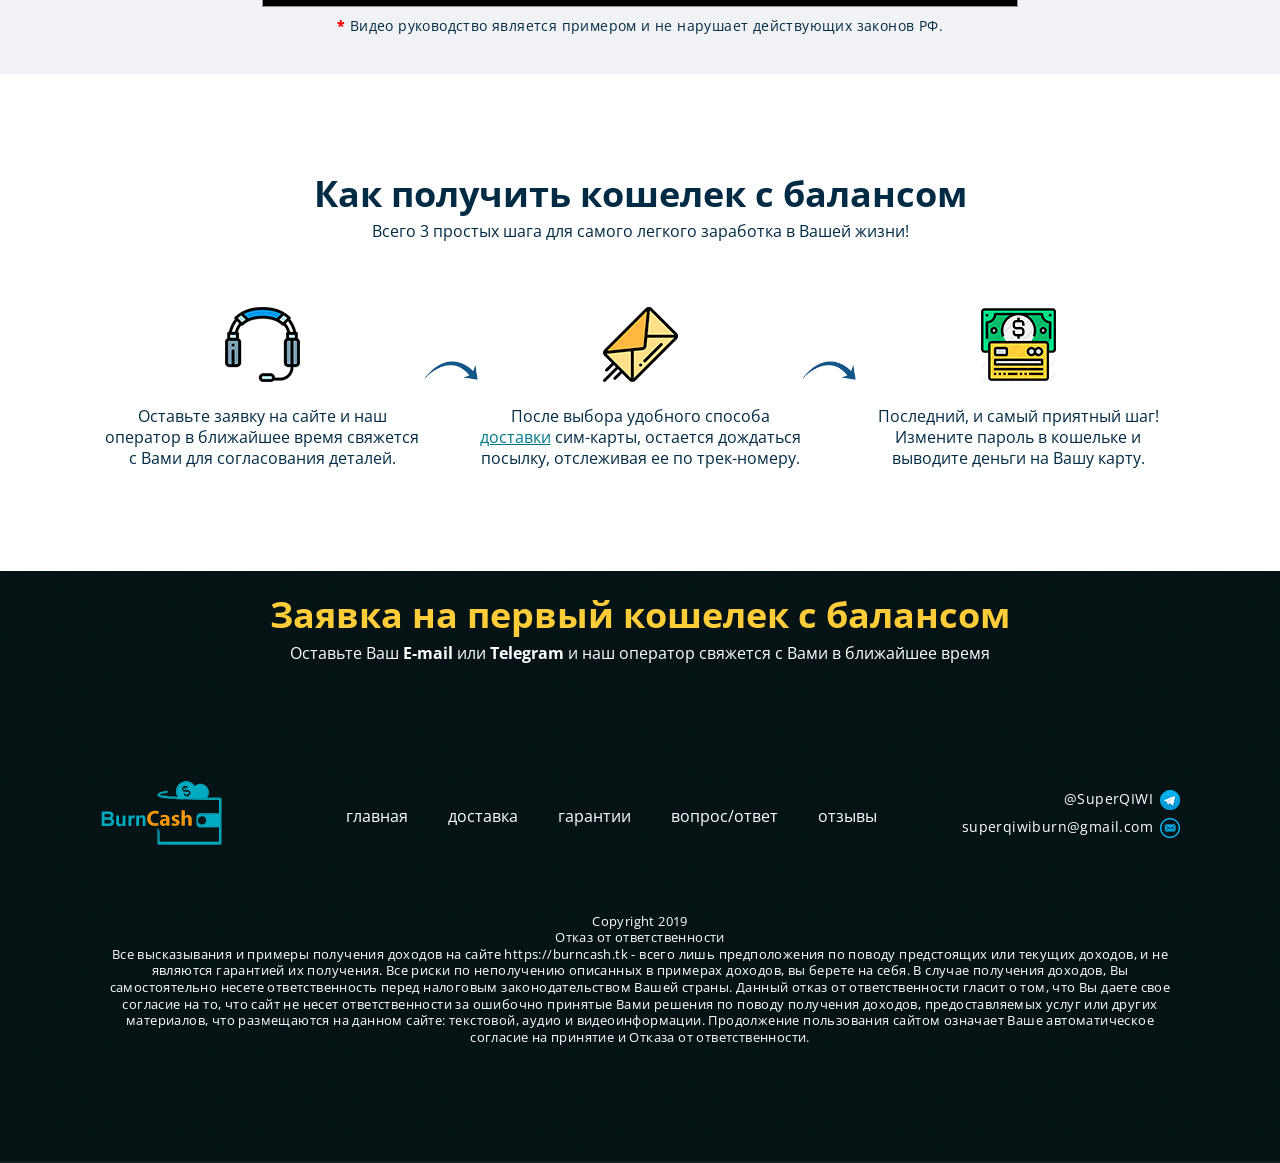
==== commit 92d02ebd: "мрв" ====
--- a/index.html
+++ b/index.html
@@ -282,8 +282,7 @@
     <section id="mail" class="mail">
     	<div class="mail-title">
     		<h2>Заявка на первый кошелек с балансом</h2>
-    		<p>Отправте нам сообщение с <span>E-mail</span> или <span>Telegram</span> и наш оператор свяжется с Вами в ближайшее время</p>
-        <p>(отправить сообщение можно кликнув по виджету снизу справа)</p>
+    		<p>Оставьте Ваш <span>E-mail</span> или <span>Telegram</span> и наш оператор свяжется с Вами в ближайшее время</p>
     	</div>
       <div class="overlay js-overlay-thank-you">
         <div class="modal">
@@ -326,6 +325,13 @@
 				</div>
 				<div class="copyright">
           <p>Copyright 2019</p>
+		  <p>Отказ от ответственности</p>
+
+ <p>Все высказывания и примеры получения доходов на сайте https://burncash.tk - всего лишь предположения по поводу предстоящих или текущих доходов, и не являются гарантией их получения. Все риски по неполучению описанных в примерах доходов, вы берете на себя.
+В случае получения доходов, Вы самостоятельно несете ответственность перед налоговым законодательством Вашей страны.
+Данный отказ от ответственности гласит о том, что Вы даете свое согласие на то, что сайт не несет ответственности за ошибочно принятые Вами решения по поводу получения доходов, предоставляемых услуг или других материалов, что размещаются на данном сайте: текстовой, аудио и видеоинформации.
+Продолжение пользования сайтом означает Ваше автоматическое согласие на принятие и Отказа от ответственности. </p>
+		  
         </div> 
 		</footer>
     <script src="https://ajax.googleapis.com/ajax/libs/jquery/3.3.1/jquery.min.js"></script>
